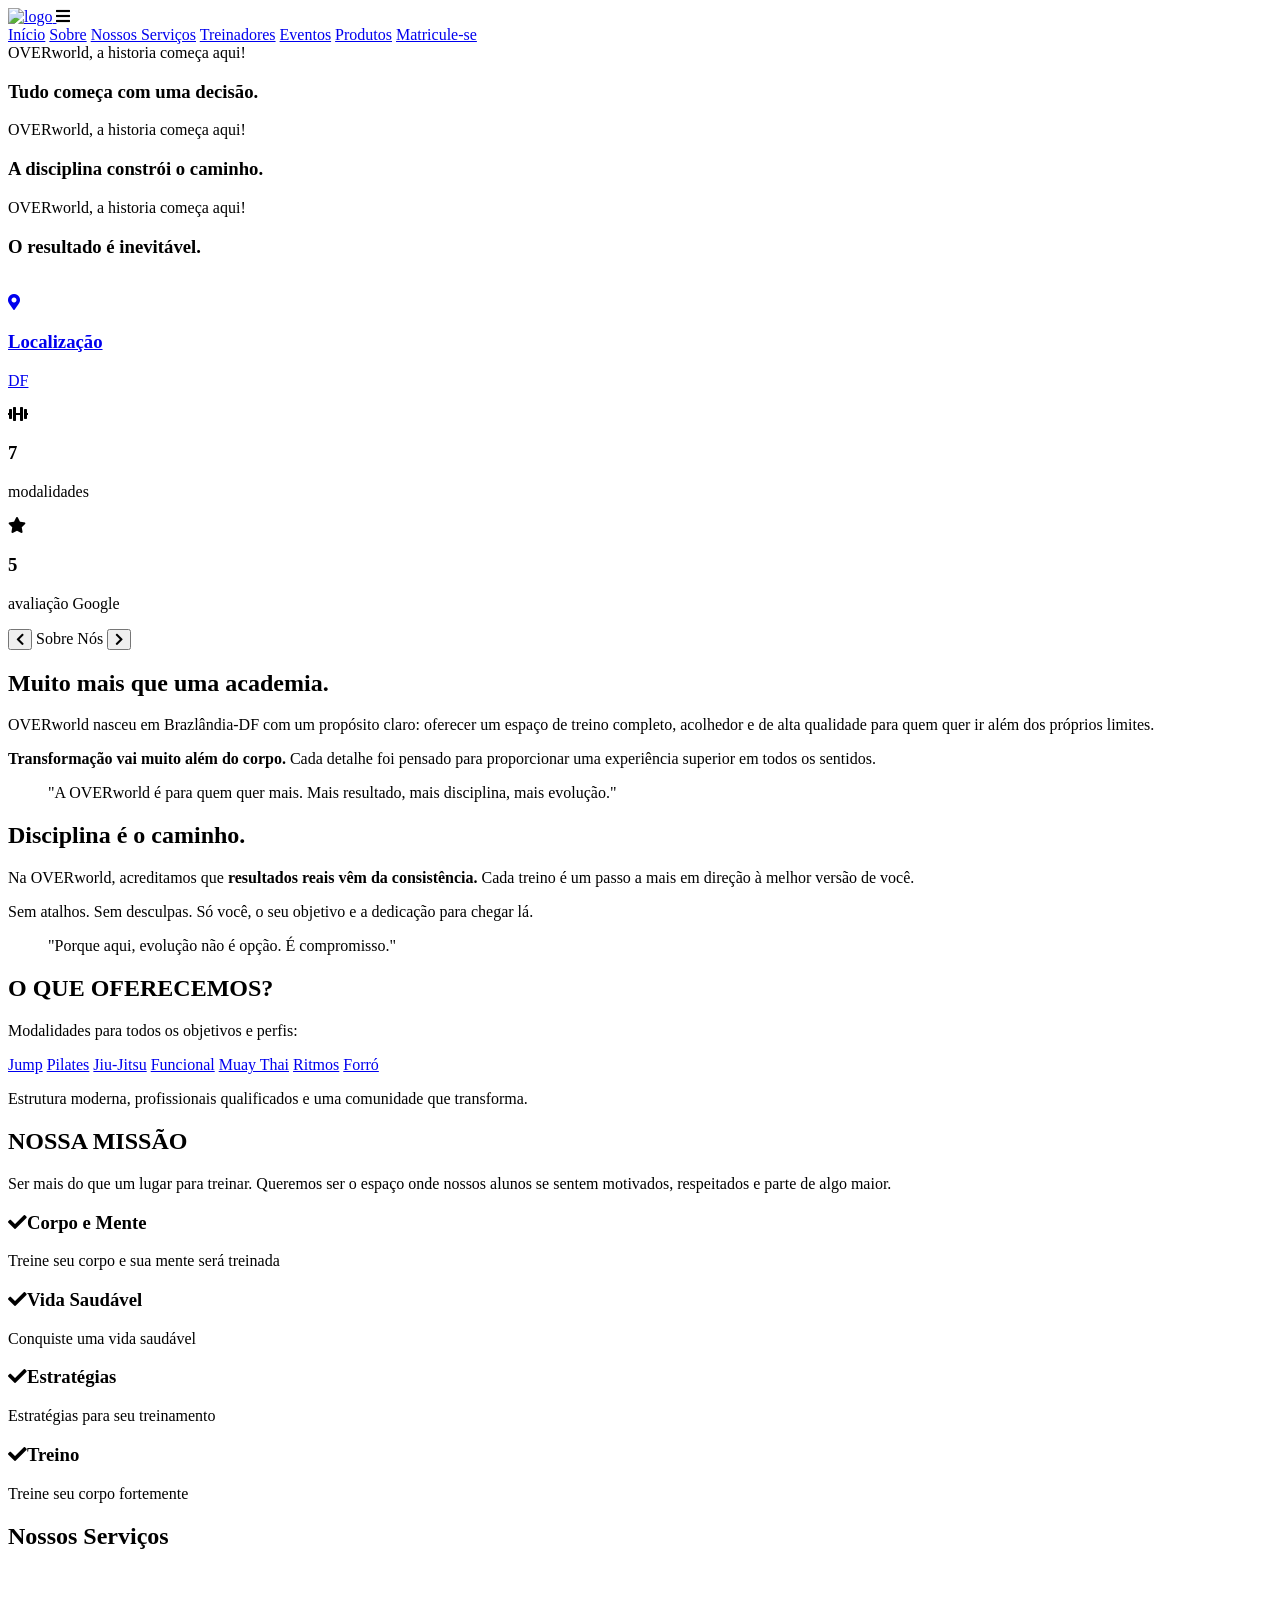
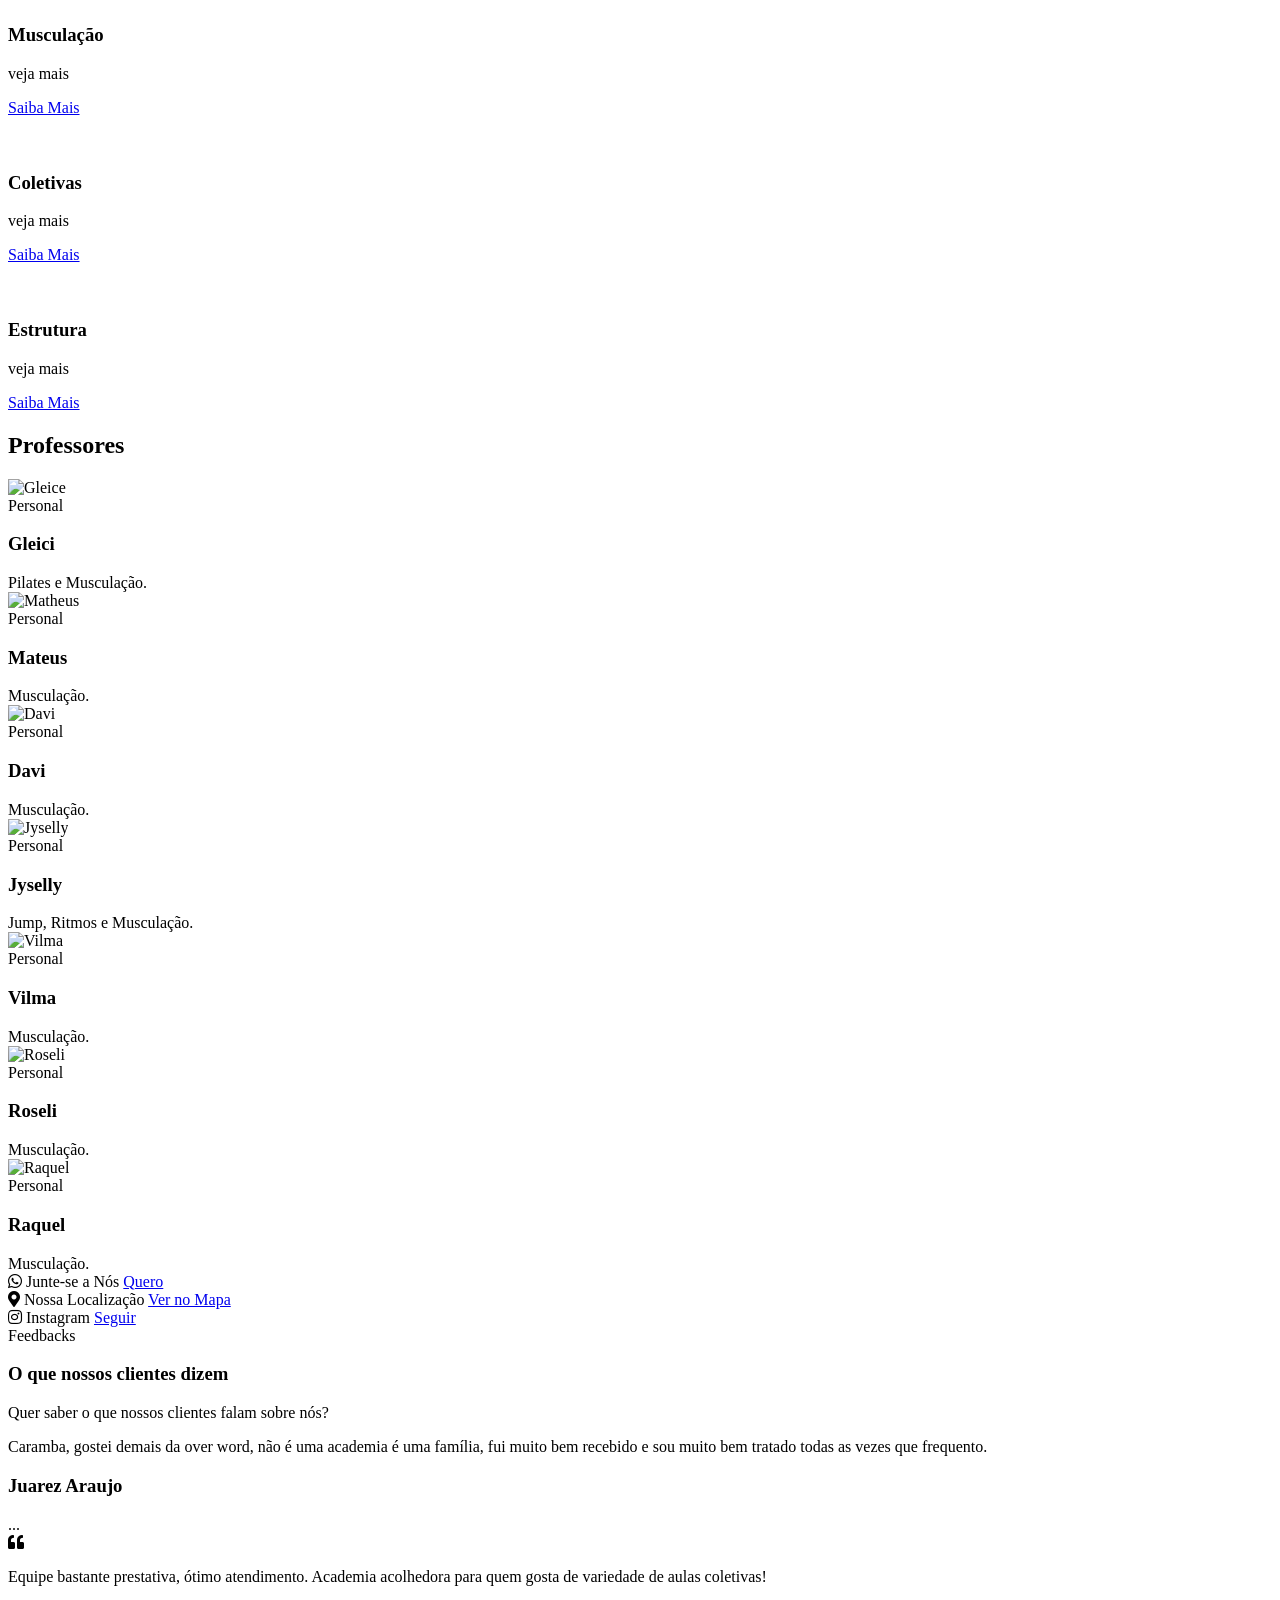
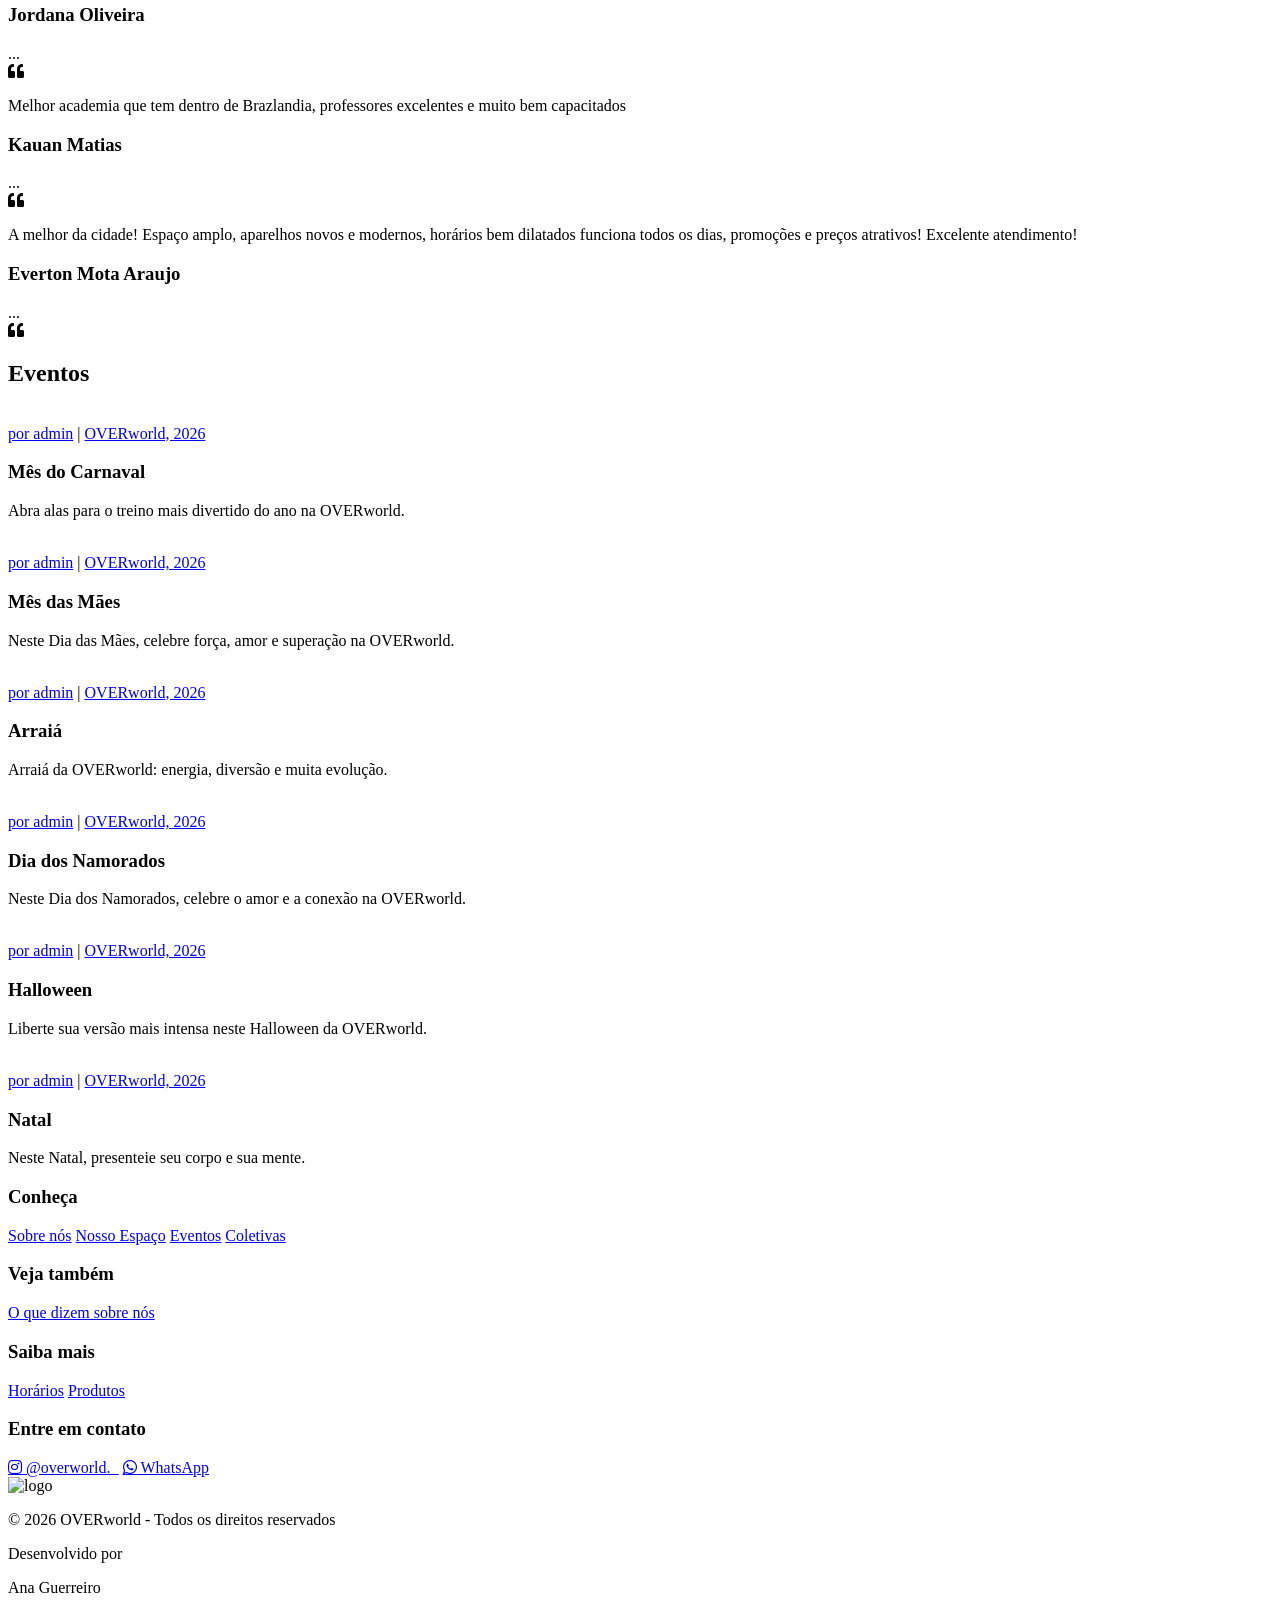
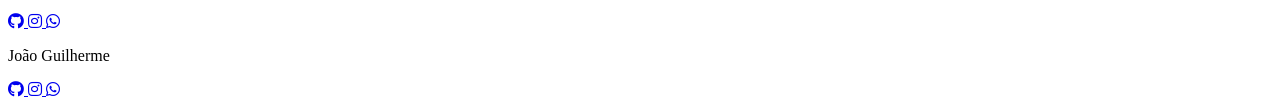
==== index.html @ b18dda2d "Substitui Fit Dance por Ritmos no site" ====
<!DOCTYPE html>
<html>

<head>
    <meta charset='utf-8'>
    <meta http-equiv='X-UA-Compatible' content='IE=edge'>
    <title>OVERworld</title>
    <meta name='viewport' content='width=device-width, initial-scale=1'>
    <link rel="icon" type="image/png" href="favicon/favicon.ico">
    <link rel='stylesheet' type='text/css' media='screen' href='main.css'>
    <link rel="stylesheet" href="https://cdnjs.cloudflare.com/ajax/libs/font-awesome/5.15.4/css/all.min.css">
    <link rel="stylesheet" href="https://unpkg.com/swiper@7/swiper-bundle.min.css" />
    <script src="https://unpkg.com/scrollreveal"></script> <!-- ScrollReveal -->
</head>

<body>
    <header class="header">
        <a href="index.html" class="logo">
            <img src="favicon/favicon.ico" alt="logo">
        </a>

        <div id="menu-btn" class="fas fa-bars"></div>

        <nav class="navbar">
            <a href="index.html">Início</a>
            <a href="#about">Sobre</a>
            <a href="#features">Nossos Serviços</a>
            <a href="#trainers">Treinadores</a>
            <a href="#blogs">Eventos</a>
            <!--<a href="patrocinios.html">Patrocínios</a>
            <a href="acoes_sociais.html">Ações Sociais</a>-->
            <a href="produtos.html">Produtos</a>
            <a href="https://www.contate.me/5561981358742" target="_blank" class="btn-matricula">Matricule-se</a>
            
        </nav>
    </header>

    <main>
        <section id="home" class="home">
            <div class="swiper home-slider">
                <div class="swiper-wrapper">

                    <div class="swiper-slide slide" style="background: url(img/cardzone.jpg) no-repeat;">
                        <div class="content">
                            <span>OVERworld, a historia começa aqui!</span>
                            <h3>Tudo começa com uma decisão.</h3>
                        </div>
                    </div>

                    <div class="swiper-slide slide" style="background: url(img/cardzome_1.jpg) no-repeat;">
                        <div class="content">
                            <span>OVERworld, a historia começa aqui!</span>
                            <h3>A disciplina constrói o caminho.</h3>
                        </div>
                    </div>

                    <div class="swiper-slide slide" style="background: url(img/alterns.jpg) no-repeat;">
                        <div class="content">
                            <span>OVERworld, a historia começa aqui!</span>
                            <h3>O resultado é inevitável.</h3>
                        </div>
                    </div>

                </div>
                <div class="swiper-pagination"></div>
            </div>
        </section>

       <section id="about" class="about">
    <div class="image">
        <img src="img/over world logo.jpg" alt="">
        
<!-- metricas colocadas aqui -->
        <div class="metricas">
      <div class="metrica">
    <a href="https://www.google.com/maps/place/over+world+academia/data=!4m2!3m1!1s0x935bb7e66c60e655:0x97779926ef356dd5?sa=X&ved=1t:242&ictx=111" target="_blank" rel="noopener noreferrer" class="metrica-link">
        <i class="fas fa-map-marker-alt metrica-pin"></i>
        <h3>Localização</h3>
        <p>DF</p>
    </a>
    </div>
        <div class="metrica">
            <i class="fas fa-dumbbell"></i>
            <h3>7</h3>
            <p>modalidades</p>
        </div>
        <div class="metrica">
            <i class="fas fa-star"></i>
            <h3>5</h3>
            <p>avaliação Google</p>
        </div>
    </div>
</div>

    <div class="content">

        <div class="about-nav">
            <button class="about-prev"><i class="fas fa-chevron-left"></i></button>
            <span class="about-tab-label">Sobre Nós</span>
            <button class="about-next"><i class="fas fa-chevron-right"></i></button>
        </div>

        <div class="about-tabs">
            <div class="about-tab active">
                <h2>Muito mais que uma academia.</h2>
                <p>OVERworld nasceu em Brazlândia-DF com um propósito claro: oferecer um espaço de treino completo, acolhedor e de alta qualidade para quem quer ir além dos próprios limites.</p>
                <p><strong>Transformação vai muito além do corpo.</strong> Cada detalhe foi pensado para proporcionar uma experiência superior em todos os sentidos.</p>
                <blockquote>"A OVERworld é para quem quer mais. Mais resultado, mais disciplina, mais evolução."</blockquote>
            </div>

            <div class="about-tab">
                <h2>Disciplina é o caminho.</h2>
                <p>Na OVERworld, acreditamos que <strong>resultados reais vêm da consistência.</strong> Cada treino é um passo a mais em direção à melhor versão de você.</p>
                <p>Sem atalhos. Sem desculpas. Só você, o seu objetivo e a dedicação para chegar lá.</p>
                <blockquote>"Porque aqui, evolução não é opção. É compromisso."</blockquote>
            </div>
        </div>

        <h2>O QUE OFERECEMOS?</h2>
        <p>Modalidades para todos os objetivos e perfis:</p>
        <div class="modalidades">
            <a href="jump.html" class="tag">Jump</a>
            <a href="pilates.html" class="tag">Pilates</a>
            <a href="jiujitsu.html" class="tag">Jiu-Jitsu</a>
            <a href="funcional.html" class="tag">Funcional</a>
            <a href="muaythai.html" class="tag">Muay Thai</a>
            <a href="fitdance.html" class="tag">Ritmos</a>
            <a href="forro.html" class="tag">Forró</a>
        </div>
        <p>Estrutura moderna, profissionais qualificados e uma comunidade que transforma.</p>

        <h2>NOSSA MISSÃO</h2>
        <p>Ser mais do que um lugar para treinar. Queremos ser o espaço onde nossos alunos se sentem motivados, respeitados e parte de algo maior.</p>

        <div class="box-container">
            <div class="box">
                <h3><i class="fas fa-check"></i>Corpo e Mente</h3>
                <p>Treine seu corpo e sua mente será treinada</p>
            </div>
            <div class="box">
                <h3><i class="fas fa-check"></i>Vida Saudável</h3>
                <p>Conquiste uma vida saudável</p>
            </div>
            <div class="box">
                <h3><i class="fas fa-check"></i>Estratégias</h3>
                <p>Estratégias para seu treinamento</p>
            </div>
            <div class="box">
                <h3><i class="fas fa-check"></i>Treino</h3>
                <p>Treine seu corpo fortemente</p>
            </div>
        </div>

    </div>
</section>
        <section id="features" class="features">
            <h1 class="heading"><span>Nossos Serviços</span></h1>

            <div class="box-container">
                <div class="box">
                    <div class="image">
                        <img src="img/alterns.jpg" alt="">
                    </div>
                    <div class="content">
                        <img src="https://i.postimg.cc/J46txFdD/icon-1.png" alt="">
                        <h3>Musculação</h3>
                        <p>veja mais</p>
                        <a href="estrutura.html" class="btn">Saiba Mais</a>
                    </div>
                </div>

                <div class="box second">
                    <div class="image">
                        <img src="img/jump01.jpg" alt="">
                    </div>
                    <div class="content">
                        <img src="img/pilates-yoga-svgrepo-com (4).png" alt="">
                        <h3>Coletivas</h3>
                        <p>veja mais</p>
                        <a href="coletivas.html" class="btn">Saiba Mais</a>
                    </div>
                </div>

                <div class="box">
                    <div class="image">
                        <img src="img/estrutura03.jpg" alt="">
                    </div>
                    <div class="content">
                        <img src="https://i.postimg.cc/pTjkP83x/icon-3.png" alt="">
                        <h3>Estrutura</h3>
                        <p>veja mais</p>
                        <a href="estrutura.html" class="btn">Saiba Mais</a>
                    </div>
                </div>
            </div>
        </section>

        <section id="trainers" class="trainers">
            <h1 class="heading"><span>Professores</span></h1>
            <div class="box-container">

                <div class="box">
                    <img src="img/profgleice.jpg" alt="Gleice">
                    <div class="content">
                        <span>Personal</span>
                        <h3>Gleici</h3>
                        <div class="share">
                            <a>Pilates e Musculação.</a>
                            
                        </div>
                    </div>
                </div>

                <div class="box">
                    <img src="img/profMatheus.jpg" alt="Matheus">
                    <div class="content">
                        <span>Personal</span>
                        <h3>Mateus</h3>
                        <div class="share">
                             <a>Musculação.</a>
                            
                           
                        </div>
                    </div>
                </div>

                <div class="box">
                    <img src="img/profDavi.jpg" alt="Davi">
                    <div class="content">
                        <span>Personal</span>
                        <h3>Davi</h3>
                        <div class="share">
                            <a>Musculação.</a>
                        
                        </div>
                    </div>
                </div>

                <div class="box">
                    <img src="img/profjyselly.jpg" alt="Jyselly">
                    <div class="content">
                        <span>Personal</span>
                        <h3>Jyselly</h3>
                        <div class="share">
                             <a>Jump, Ritmos e Musculação.</a>
                            
                        </div>
                    </div>
                </div>

                 <div class="box">
                    <img src="img/prof_vilma.jpg" alt="Vilma">
                    <div class="content">
                        <span>Personal</span>
                        <h3>Vilma</h3>
                        <div class="share">
                            <a>Musculação.</a>
                        
                        </div>
                    </div>
                </div>

                <div class="box">
                    <img src="img/prof_roseli.jpg" alt="Roseli">
                    <div class="content">
                        <span>Personal</span>
                        <h3>Roseli</h3>
                        <div class="share">
                            <a>Musculação.</a>
                        </div>
                    </div>
                </div>


                        <div class="box">
                    <img src="img/prof_raquel.jpg" alt="Raquel">
                    <div class="content">
                        <span>Personal</span>
                        <h3>Raquel</h3>
                        <div class="share">
                            <a>Musculação.</a>
                        
                        </div>
                    </div>
                </div>

            </div>
        </section>

        <div class="banners-container">
            <section class="banner">
                <i class="fab fa-whatsapp"></i>

                <span>Junte-se a Nós</span>

                
                <a href="https://www.contate.me/5561981358742" class="btn" target="_blank" rel="noopener noreferrer">Quero</a>
            </section>

            <section class="banner">
                <i class="fas fa-map-marker-alt"></i>
                <span>Nossa Localização</span>
                <a href="https://www.google.com/maps/place/over+world+academia/data=!4m2!3m1!1s0x935bb7e66c60e655:0x97779926ef356dd5?sa=X&ved=1t:242&ictx=111" class="btn" target="_blank" rel="noopener noreferrer">Ver no Mapa</a>
            </section>

            <section class="banner">
                <i class="fab fa-instagram"></i>
                <span>Instagram</span>
                <a href="https://www.instagram.com/overworld._/" class="btn" target="_blank" rel="noopener noreferrer">Seguir</a>
            </section>
        </div>

        <section id="feedback" class="review">
            <div class="information">
                <span>Feedbacks</span>
                <h3>O que nossos clientes dizem</h3>
                <p>Quer saber o que nossos clientes falam sobre nós?</p>
                <!--<a href="https://bit.ly/feedbackoverworld" class="btn">Leia Todos</a> -->
            </div>
            <div class="swiper review-slider">
                <div class="swiper-wrapper">

                    <div class="swiper-slide slide">
                        <p>Caramba, gostei demais da over word, não é uma academia é uma família, fui muito bem recebido e sou muito bem tratado todas as vezes que frequento.</p>
                        <div class="user">
                            <div class="info">
                                <h3>Juarez Araujo</h3>
                                <span>...</span>
                            </div>
                            <i class="fas fa-quote-left"></i>
                        </div>
                    </div>

                    <div class="swiper-slide slide">
                        <p>Equipe bastante prestativa, ótimo atendimento. Academia acolhedora para quem gosta de variedade de aulas coletivas!</p>
                        <div class="user">
                            <div class="info">
                                <h3>Jordana Oliveira</h3>
                                <span>...</span>
                            </div>
                            <i class="fas fa-quote-left"></i>
                        </div>
                    </div>

                    <div class="swiper-slide slide">
                        <p>Melhor academia que tem dentro de Brazlandia, professores excelentes e muito bem capacitados</p>
                        <div class="user">
                            <div class="info">
                                <h3>Kauan Matias</h3>
                                <span>...</span>
                            </div>
                            <i class="fas fa-quote-left"></i>
                        </div>
                    </div>

                    <div class="swiper-slide slide">
                        <p>A melhor da cidade! Espaço amplo, aparelhos novos e modernos, horários bem dilatados funciona todos os dias, promoções e preços atrativos! Excelente atendimento!</p>
                        <div class="user">
                            <div class="info">
                                <h3>Everton Mota Araujo</h3>
                                <span>...</span>
                            </div>
                            <i class="fas fa-quote-left"></i>
                        </div>
                    </div>

                </div>
            </div>
        </section>

      <section id="blogs" class="blogs">
    <h1 class="heading"><span>Eventos</span></h1>

    <div class="swiper blogs-slider"> 
    <div class="swiper-wrapper">

         <div class="swiper-slide slide">
            <div class="image">
                <img src="img/carnaval01.jpeg" alt="">
            </div>
            <div class="content">
                <div class="link">
                    <a href="#">por admin</a>
                    <span>|</span>
                    <a href="#">OVERworld, 2026</a>
                </div>

                <h3>Mês do Carnaval</h3>
                <p>Abra alas para o treino mais divertido do ano na OVERworld.</p>
            </div>
        </div>

        <div class="swiper-slide slide">
            <div class="image">
                <img src="img/maes.jpg" alt="">
            </div>
            <div class="content">
                <div class="link">
                    <a href="#">por admin</a>
                    <span>|</span>
                    <a href="#">OVERworld, 2026</a>
                </div>

                <h3>Mês das Mães</h3>
                <p>Neste Dia das Mães, celebre força, amor e superação na OVERworld.</p>
            </div>
        </div>

        <div class="swiper-slide slide">
            <div class="image">
                <img src="img/arraia.jpeg" alt="">
            </div>
            <div class="content">
                <div class="link">
                    <a href="#">por admin</a>
                    <span>|</span>
                    <a href="#">OVERworld, 2026</a>
                </div>

                <h3>Arraiá</h3>
                <p>Arraiá da OVERworld: energia, diversão e muita evolução.</p>
            </div>
        </div>

        <div class="swiper-slide slide slide">
            <div class="image">
                <img src="img/mesdosnamorados.jpeg" alt="">
            </div>
            <div class="content">
                <div class="link">
                    <a href="#">por admin</a>
                    <span>|</span>
                    <a href="#">OVERworld, 2026</a>
                </div>

                <h3>Dia dos Namorados</h3>
                <p>Neste Dia dos Namorados, celebre o amor e a conexão na OVERworld.</p>
            </div>
        </div>

        <div class="swiper-slide slide">
            <div class="image">
                <img src="img/halloween.png" alt="">
            </div>
            <div class="content">
                <div class="link">
                    <a href="#">por admin</a>
                    <span>|</span>
                    <a href="#">OVERworld, 2026</a>
                </div>

                <h3>Halloween</h3>
                <p>Liberte sua versão mais intensa neste Halloween da OVERworld.</p>
            </div>
        </div>

        <div class="swiper-slide slide">
            <div class="image">
                <img src="img/natal01.jpeg" alt="">
            </div>
            <div class="content">
                <div class="link">
                    <a href="#">por admin</a>
                    <span>|</span>
                    <a href="#">OVERworld, 2026</a>
                </div>

                <h3>Natal</h3>
                <p>Neste Natal, presenteie seu corpo e sua mente.</p>
            </div>
        </div>

    </div>
</section>

    </main>

    <footer class="footer">
        <div class="footer-container">

            <div class="footer-box">
                <h3>Conheça</h3>
                <a href="index.html#about">Sobre nós</a>
                <a href="index.html#features">Nosso Espaço</a>
                <a href="index.html#blogs">Eventos</a>
                <a href="coletivas.html">Coletivas</a>
            </div>

        <div class="footer-box">
            <h3>Veja também</h3>
            <a href="index.html#feedback">O que dizem sobre nós</a>
            <!-- <a href="patrocinios.html">Patrocínios</a>
            <a href="acoes_sociais.html">Ações sociais</a>-->
         
        </div>

            <div class="footer-box">
                <h3>Saiba mais</h3>
                <a href="horarios.html">Horários</a>
               <a href="produtos.html">Produtos</a>
            </div>

            <div class="footer-box">
                <h3>Entre em contato</h3>
                <div class="social">
                    <a href="https://www.instagram.com/overworld._/" class="fab fa-instagram"> @overworld._</a>
                    <a href="https://www.contate.me/5561981358742" class="fab fa-whatsapp"> WhatsApp</a>
                </div>
            </div>

        </div>

        <div class="footer-bottom">
    <img src="favicon/favicon.ico" alt="logo">

    <p>© 2026 OVERworld - Todos os direitos reservados</p>

    <div class="credits">
        <span>Desenvolvido por</span>

        <div class="devs">

            <div class="dev">
                <p>Ana Guerreiro</p>
                <div class="links">
                    <a href="https://github.com/anaguerreiro-git" target="_blank">
                        <i class="fab fa-github"></i>
                    </a>

                    <a href="https://instagram.com/ana.guerreiiro" target="_blank">
                        <i class="fab fa-instagram"></i>

                    <a href="https://contate.me/556198899128" target="_blank">
                        <i class="fab fa-whatsapp"></i></a>
                    </a>

                </div>
            </div>

            <div class="dev">
                <p>João Guilherme</p>
                <div class="links">
                    <a href="https://github.com/devjoaoguilhermee" target="_blank">
                        <i class="fab fa-github"></i>
                    </a>
                    <a href="https://instagram.com/guih.one" target="_blank">
                        <i class="fab fa-instagram"></i>
                    </a>
                    <a href="https://contate.me/5561998260449" target="_blank">
                        <i class="fab fa-whatsapp"></i></a>
                    </a>
                </div>
            </div>

        </div>
    </div>
</footer> 

    <script src="https://unpkg.com/swiper@7/swiper-bundle.min.js"></script>
    <script src='./main.js'></script>


</body>
</html>
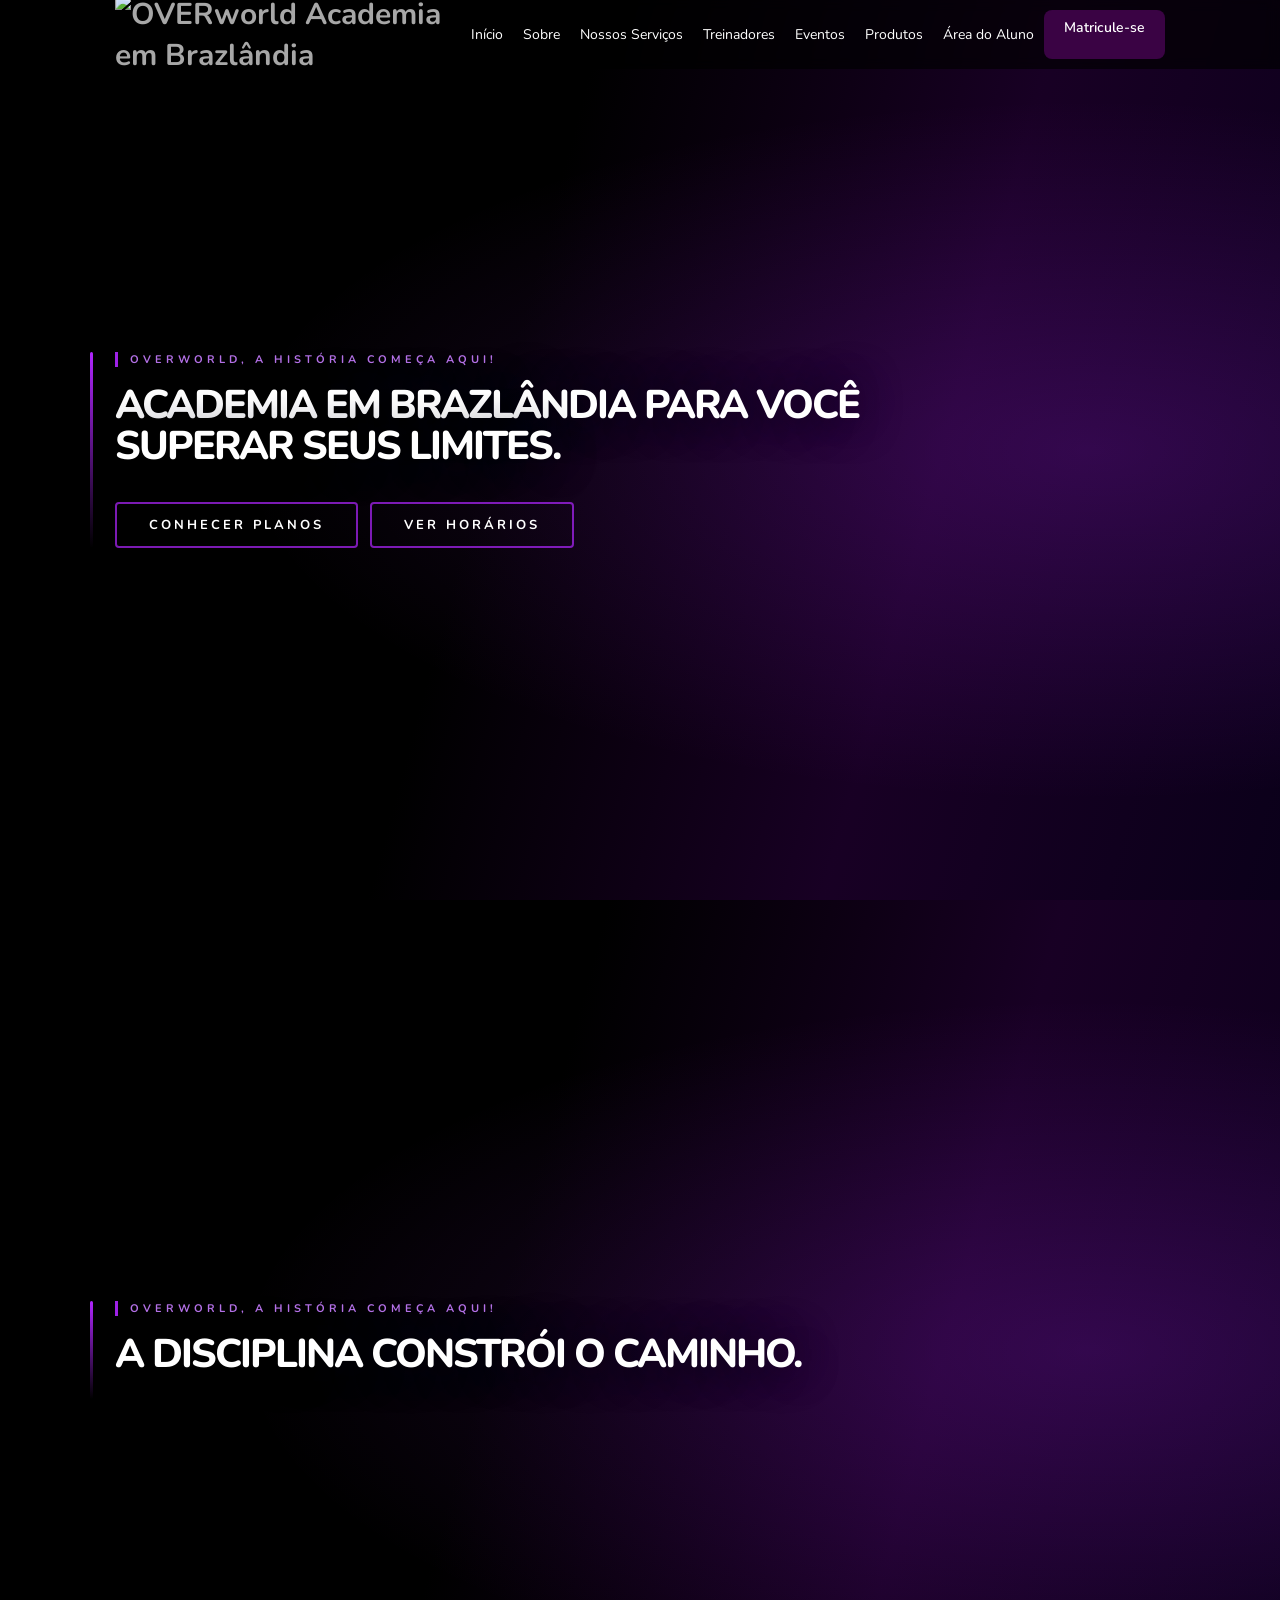
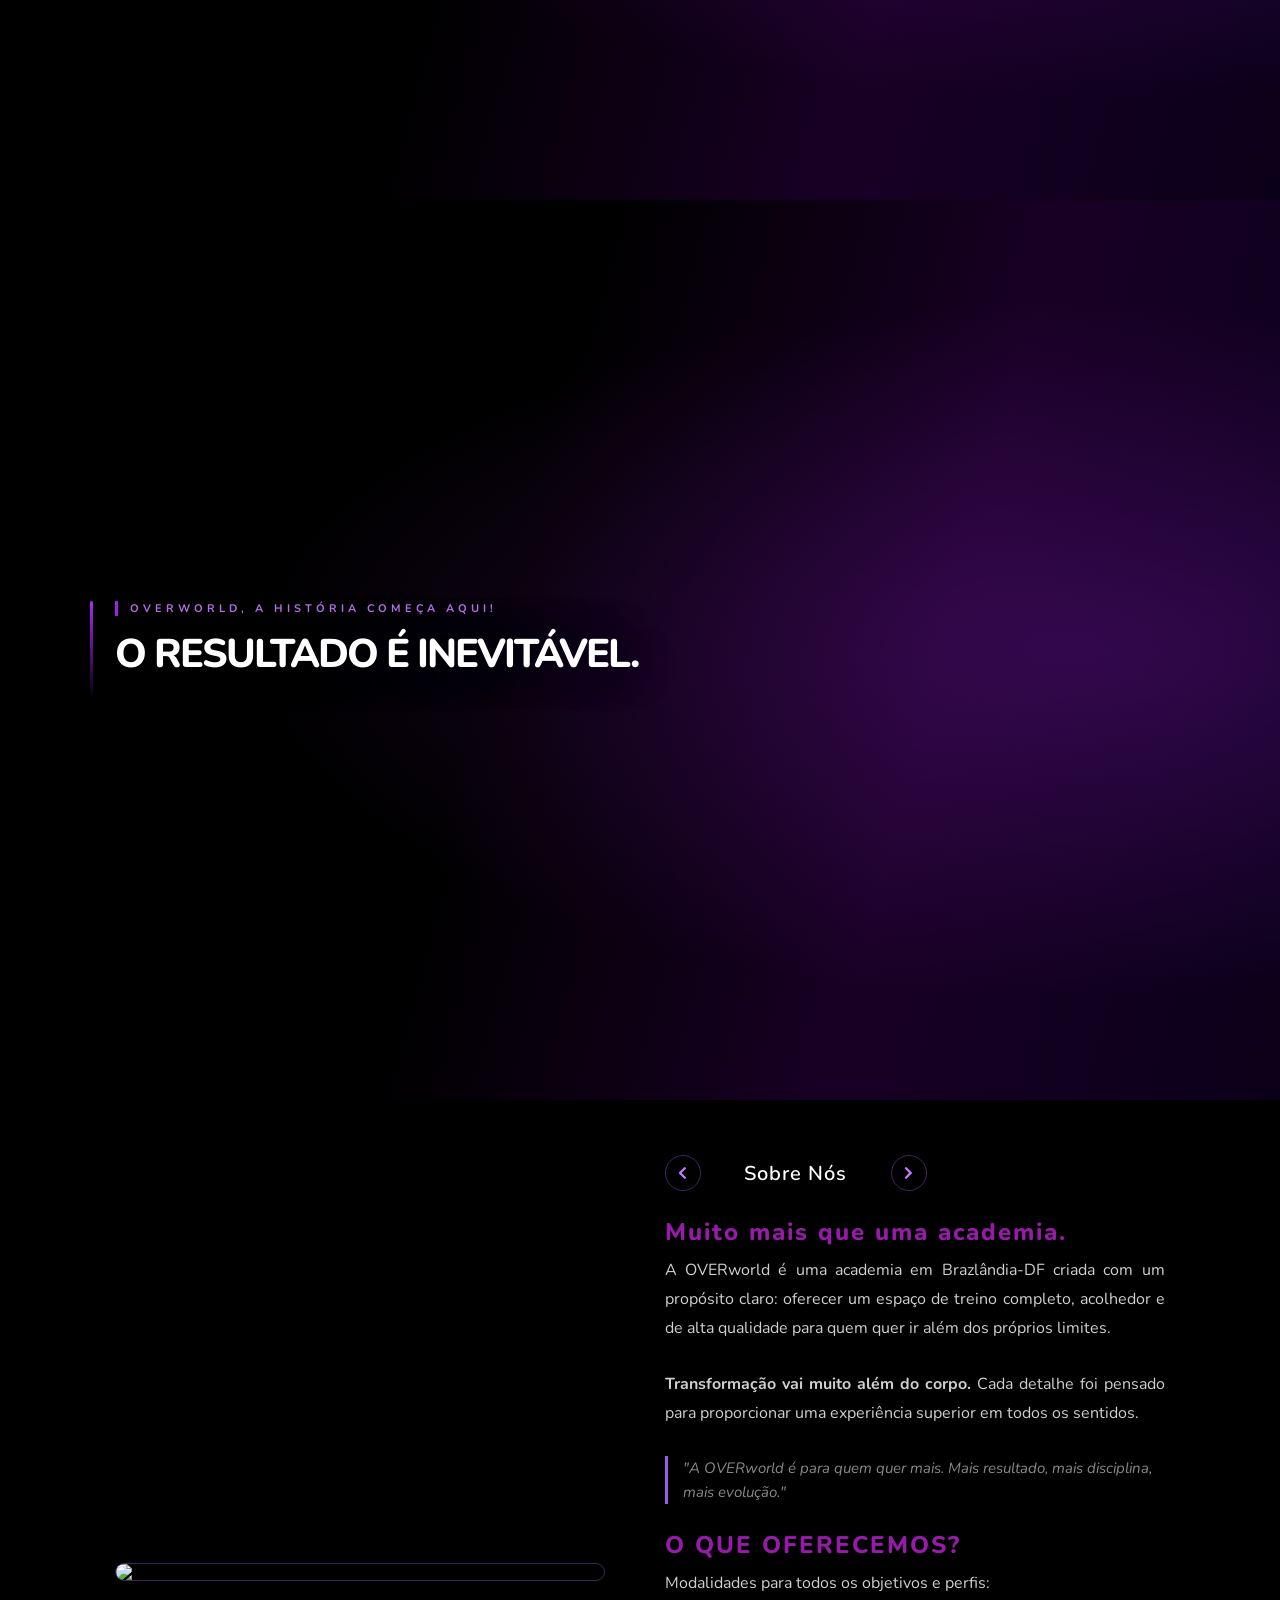
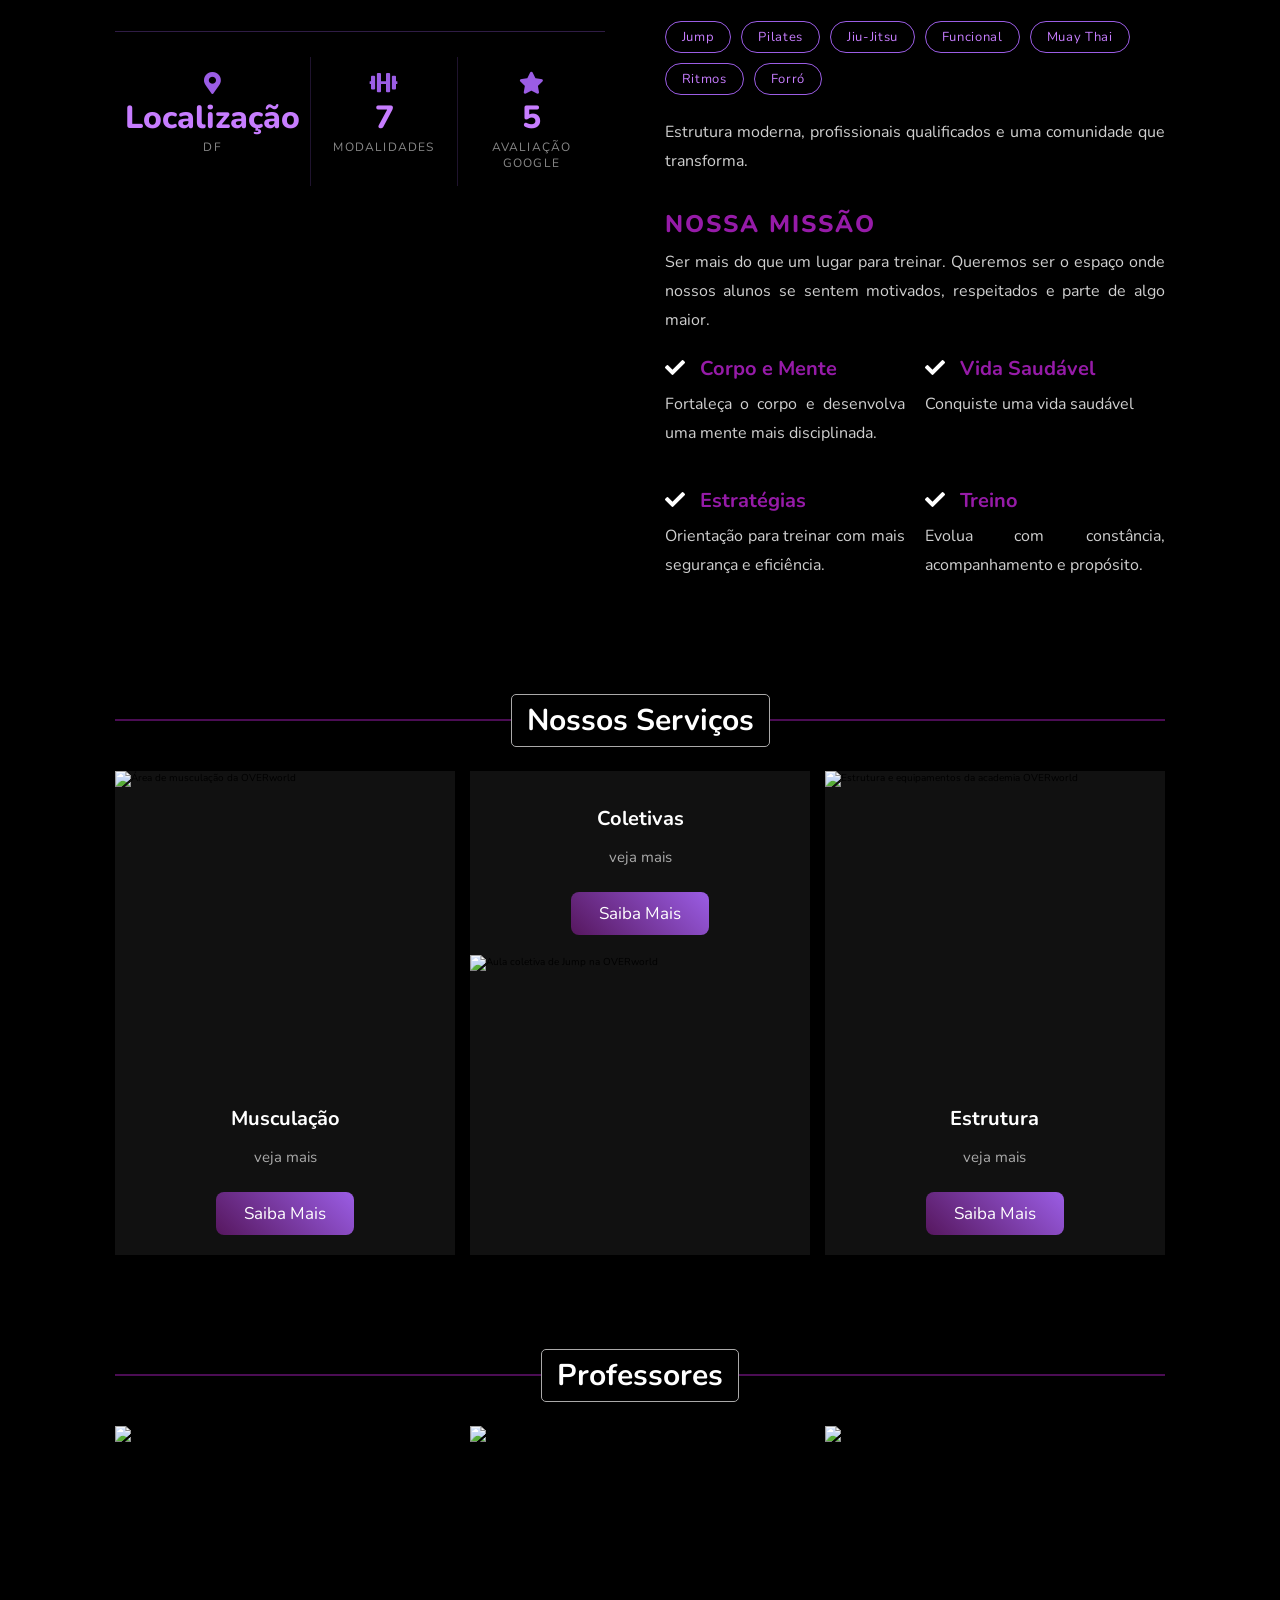
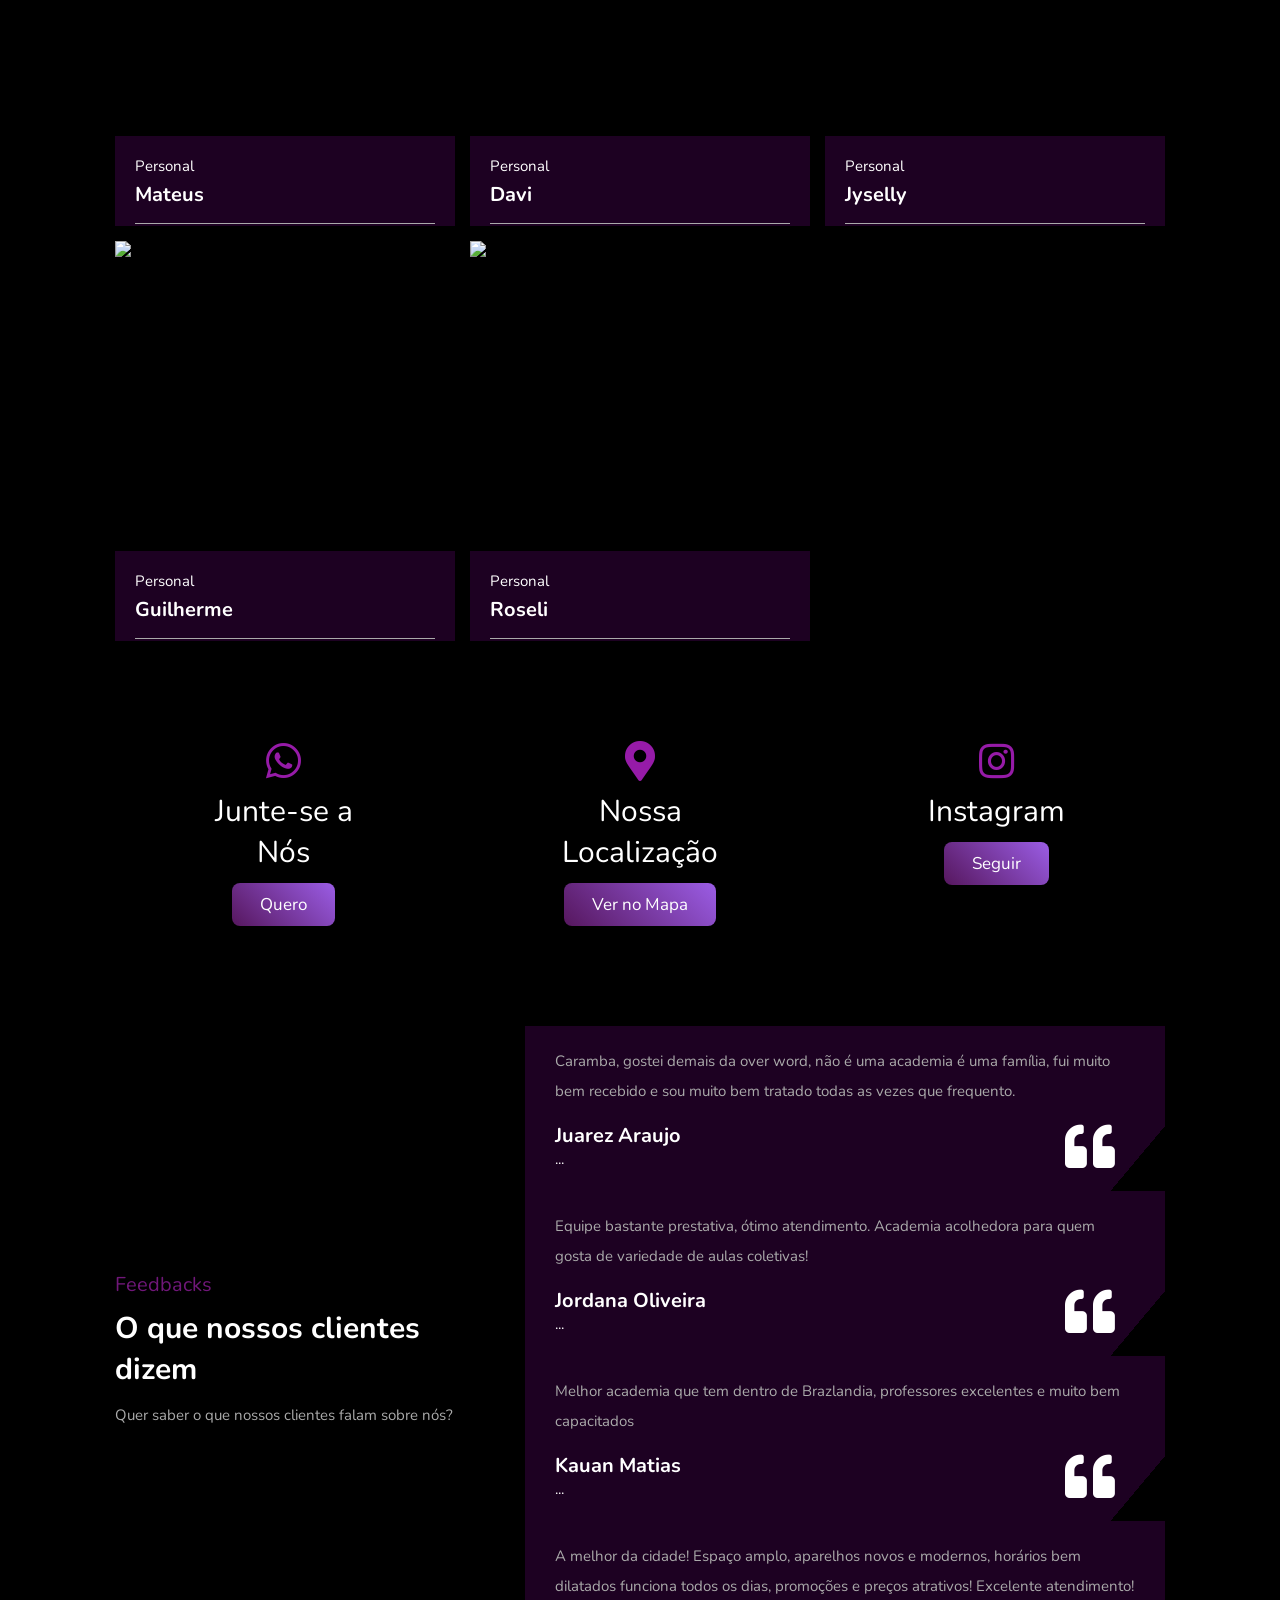
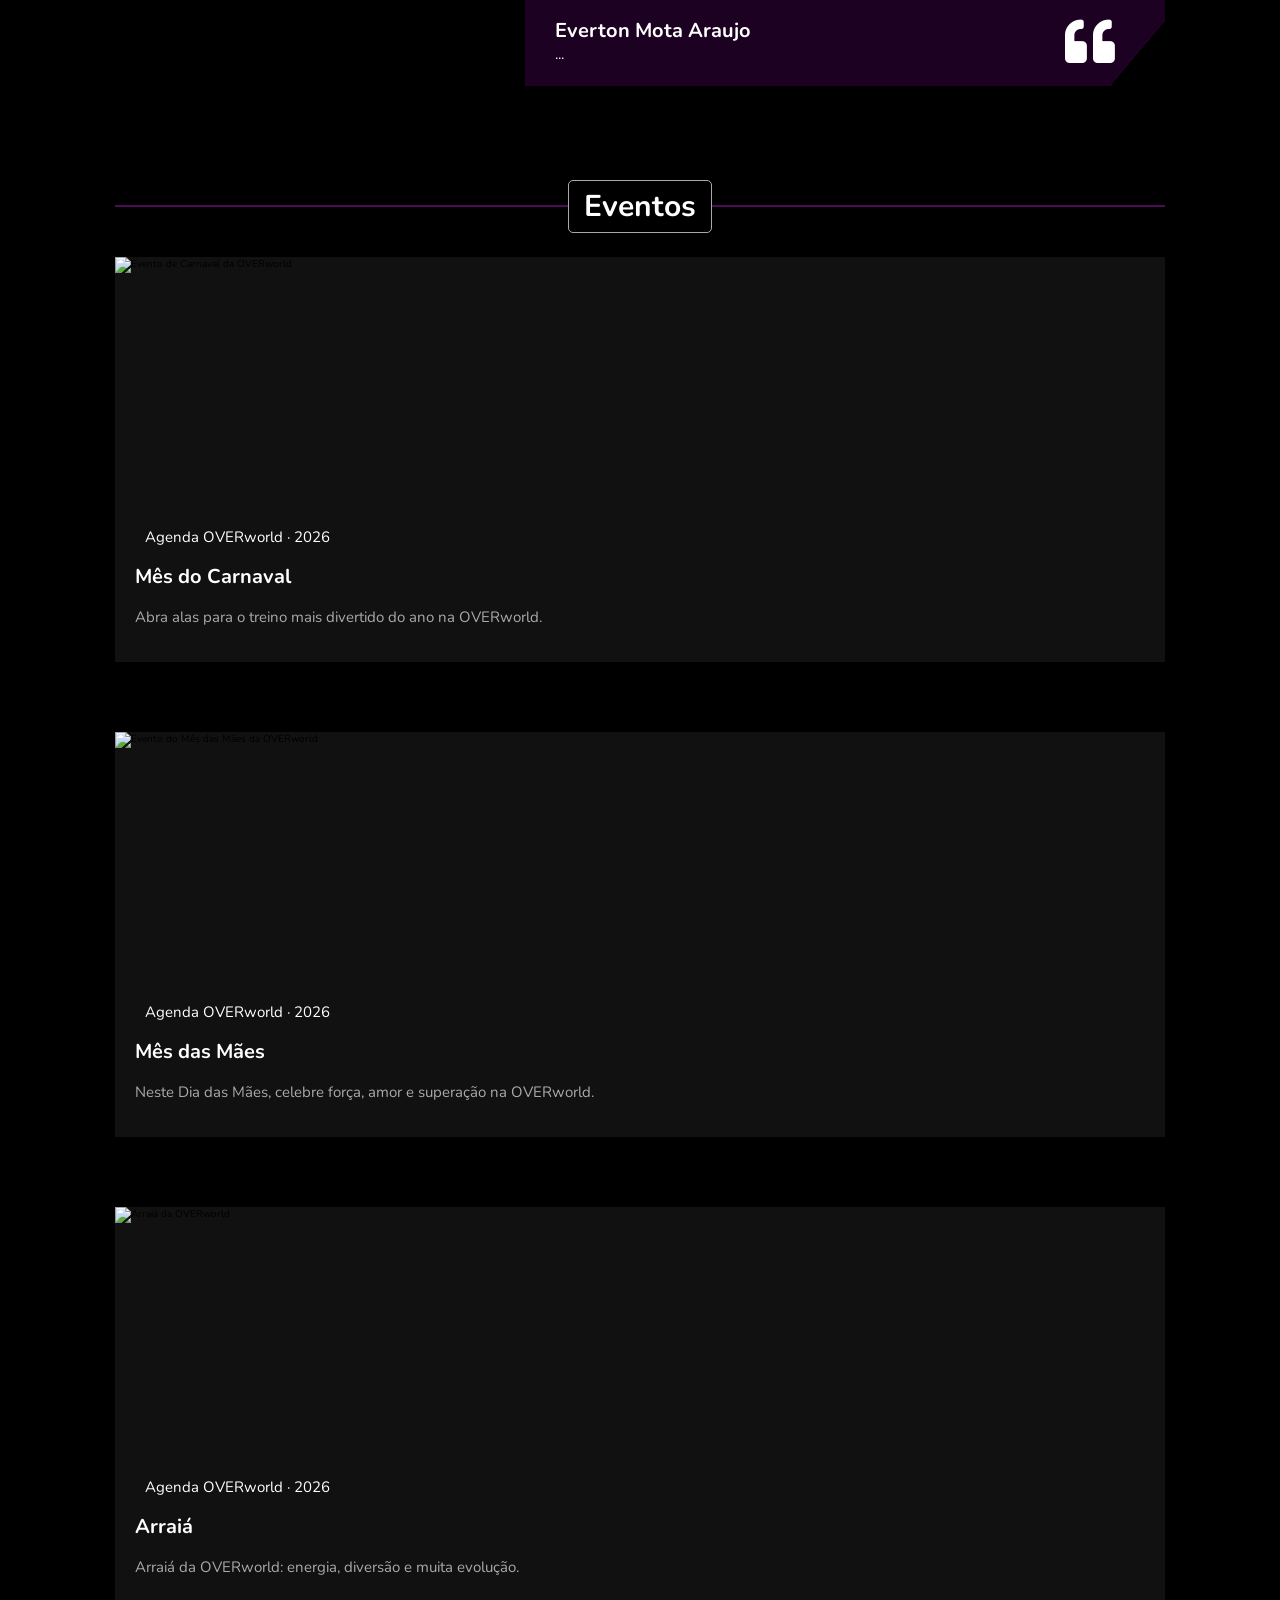
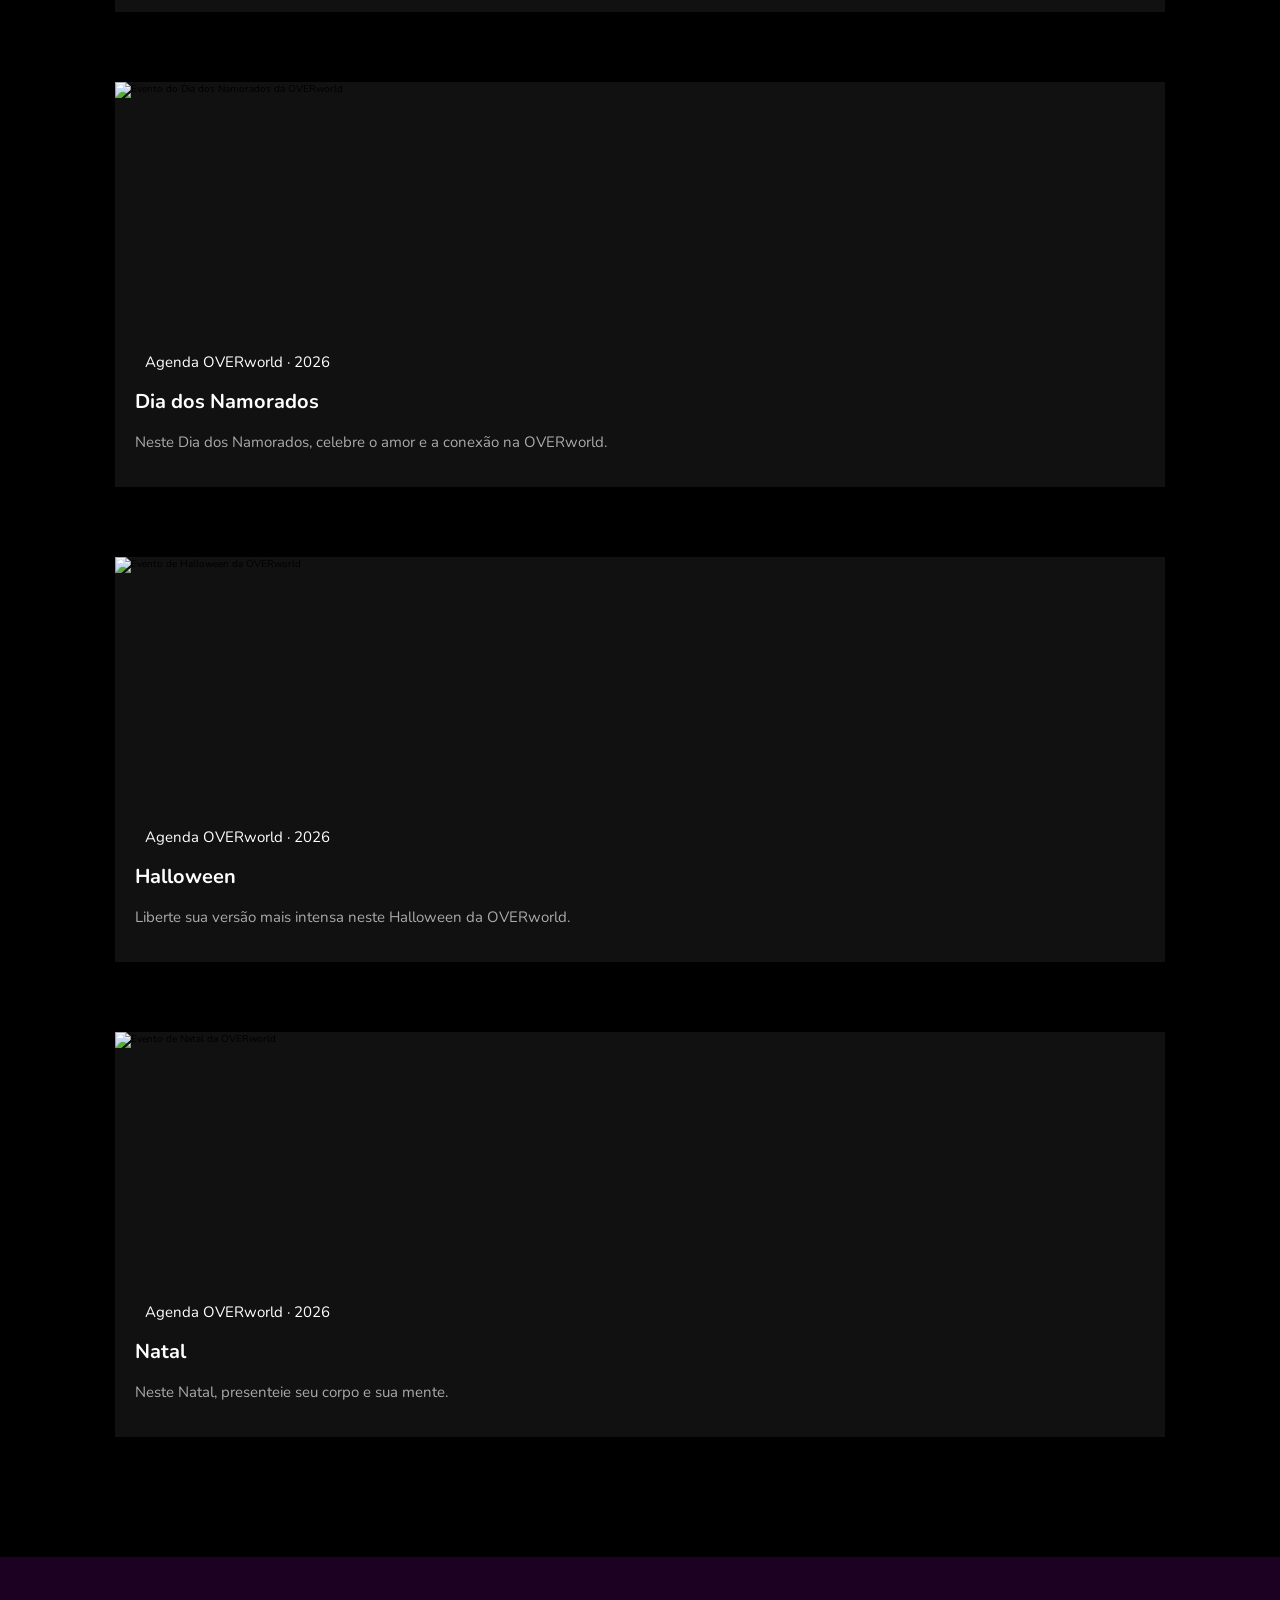
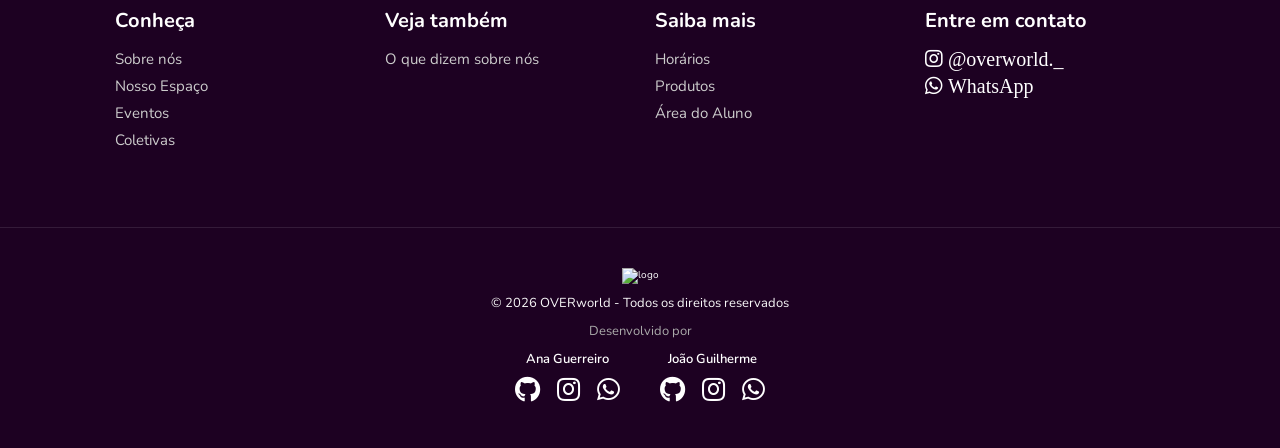
==== commit 944b47bd: "Melhora fluxo de matrícula e conteúdo institucional" ====
--- a/index.html
+++ b/index.html
@@ -1,22 +1,57 @@
 <!DOCTYPE html>
-<html>
-
-<head>
-    <meta charset='utf-8'>
+<html lang="pt-BR">
+
+<head><meta charset="utf-8">
+
     <meta http-equiv='X-UA-Compatible' content='IE=edge'>
-    <title>OVERworld</title>
+    <title>OVERworld | Academia em Brazlândia – DF</title>
+    <meta name='description' content='Academia em Brazlândia com musculação, Pilates, funcional, Jump, Jiu-Jitsu, Muay Thai e aulas coletivas. Conheça a estrutura da OVERworld.'>
+    <link rel='canonical' href='https://overworldbsb.com/'>
+    <meta property='og:type' content='website'>
+    <meta property='og:locale' content='pt_BR'>
+    <meta property='og:url' content='https://overworldbsb.com/'>
+    <meta property='og:title' content='OVERworld | Academia em Brazlândia – DF'>
+    <meta property='og:description' content='Musculação, aulas coletivas e acompanhamento profissional em uma estrutura completa em Brazlândia-DF.'>
+    <meta property='og:image' content='https://overworldbsb.com/img/cardzone.jpg'>
+    <meta property='og:image:alt' content='Academia OVERworld em Brazlândia-DF'>
+    <meta name='twitter:card' content='summary_large_image'>
+    <meta name='theme-color' content='#0b0710'>
     <meta name='viewport' content='width=device-width, initial-scale=1'>
     <link rel="icon" type="image/png" href="favicon/favicon.ico">
     <link rel='stylesheet' type='text/css' media='screen' href='main.css'>
     <link rel="stylesheet" href="https://cdnjs.cloudflare.com/ajax/libs/font-awesome/5.15.4/css/all.min.css">
     <link rel="stylesheet" href="https://unpkg.com/swiper@7/swiper-bundle.min.css" />
-    <script src="https://unpkg.com/scrollreveal"></script> <!-- ScrollReveal -->
+    <script src="https://unpkg.com/scrollreveal" defer></script> <!-- ScrollReveal -->
+    <script type="application/ld+json">
+    {
+      "@context": "https://schema.org",
+      "@type": "HealthClub",
+      "name": "OVERworld",
+      "description": "Academia em Brazlândia-DF com musculação, Pilates, funcional, Jump, Jiu-Jitsu, Muay Thai e aulas coletivas.",
+      "url": "https://overworldbsb.com/",
+      "telephone": "+55 61 98135-8742",
+      "image": "https://overworldbsb.com/img/over%20world%20logo.jpg",
+      "logo": "https://overworldbsb.com/favicon/favicon.ico",
+      "address": {
+        "@type": "PostalAddress",
+        "streetAddress": "Setor Norte, Quadra 5, Lote 55",
+        "addressLocality": "Brazlândia",
+        "addressRegion": "DF",
+        "postalCode": "72705-050",
+        "addressCountry": "BR"
+      },
+      "sameAs": [
+        "https://www.instagram.com/overworld._/"
+      ]
+    }
+    </script>
+    <meta name="google-site-verification" content="QQbsI2-gq8WCz9tUXgDB6oOPyibPiMUQVQzZPodvJK0" />
 </head>
 
 <body>
     <header class="header">
         <a href="index.html" class="logo">
-            <img src="favicon/favicon.ico" alt="logo">
+            <img src="favicon/favicon.ico" alt="OVERworld Academia em Brazlândia">
         </a>
 
         <div id="menu-btn" class="fas fa-bars"></div>
@@ -30,7 +65,8 @@
             <!--<a href="patrocinios.html">Patrocínios</a>
             <a href="acoes_sociais.html">Ações Sociais</a>-->
             <a href="produtos.html">Produtos</a>
-            <a href="https://www.contate.me/5561981358742" target="_blank" class="btn-matricula">Matricule-se</a>
+            <a href="https://overworldweb-production.up.railway.app/area-do-aluno">Área do Aluno</a>
+            <a href="matricula.html" class="btn-matricula">Matricule-se</a>
             
         </nav>
     </header>
@@ -42,21 +78,25 @@
 
                     <div class="swiper-slide slide" style="background: url(img/cardzone.jpg) no-repeat;">
                         <div class="content">
-                            <span>OVERworld, a historia começa aqui!</span>
-                            <h3>Tudo começa com uma decisão.</h3>
+                            <span>OVERworld, a história começa aqui!</span>
+                            <h1 style="font-size:4rem;font-weight:800;color:#fff;line-height:1.02;letter-spacing:-2px;text-transform:uppercase;margin-bottom:2.5rem;text-shadow:0 2px 40px rgba(0,0,0,.9),0 0 60px rgba(106,0,255,.15);">Academia em Brazlândia para você superar seus limites.</h1>
+                            <div class="hero-actions">
+                                <a href="matricula.html" class="btn">Conhecer planos</a>
+                                <a href="horarios.html" class="btn btn-secondary">Ver horários</a>
+                            </div>
                         </div>
                     </div>
 
                     <div class="swiper-slide slide" style="background: url(img/cardzome_1.jpg) no-repeat;">
                         <div class="content">
-                            <span>OVERworld, a historia começa aqui!</span>
+                            <span>OVERworld, a história começa aqui!</span>
                             <h3>A disciplina constrói o caminho.</h3>
                         </div>
                     </div>
 
                     <div class="swiper-slide slide" style="background: url(img/alterns.jpg) no-repeat;">
                         <div class="content">
-                            <span>OVERworld, a historia começa aqui!</span>
+                            <span>OVERworld, a história começa aqui!</span>
                             <h3>O resultado é inevitável.</h3>
                         </div>
                     </div>
@@ -68,7 +108,7 @@
 
        <section id="about" class="about">
     <div class="image">
-        <img src="img/over world logo.jpg" alt="">
+        <img src="img/over world logo.jpg" alt="OVERworld, academia em Brazlândia-DF">
         
 <!-- metricas colocadas aqui -->
         <div class="metricas">
@@ -103,7 +143,7 @@
         <div class="about-tabs">
             <div class="about-tab active">
                 <h2>Muito mais que uma academia.</h2>
-                <p>OVERworld nasceu em Brazlândia-DF com um propósito claro: oferecer um espaço de treino completo, acolhedor e de alta qualidade para quem quer ir além dos próprios limites.</p>
+                <p>A OVERworld é uma academia em Brazlândia-DF criada com um propósito claro: oferecer um espaço de treino completo, acolhedor e de alta qualidade para quem quer ir além dos próprios limites.</p>
                 <p><strong>Transformação vai muito além do corpo.</strong> Cada detalhe foi pensado para proporcionar uma experiência superior em todos os sentidos.</p>
                 <blockquote>"A OVERworld é para quem quer mais. Mais resultado, mais disciplina, mais evolução."</blockquote>
             </div>
@@ -135,7 +175,7 @@
         <div class="box-container">
             <div class="box">
                 <h3><i class="fas fa-check"></i>Corpo e Mente</h3>
-                <p>Treine seu corpo e sua mente será treinada</p>
+                <p>Fortaleça o corpo e desenvolva uma mente mais disciplinada.</p>
             </div>
             <div class="box">
                 <h3><i class="fas fa-check"></i>Vida Saudável</h3>
@@ -143,23 +183,23 @@
             </div>
             <div class="box">
                 <h3><i class="fas fa-check"></i>Estratégias</h3>
-                <p>Estratégias para seu treinamento</p>
+                <p>Orientação para treinar com mais segurança e eficiência.</p>
             </div>
             <div class="box">
                 <h3><i class="fas fa-check"></i>Treino</h3>
-                <p>Treine seu corpo fortemente</p>
+                <p>Evolua com constância, acompanhamento e propósito.</p>
             </div>
         </div>
 
     </div>
 </section>
         <section id="features" class="features">
-            <h1 class="heading"><span>Nossos Serviços</span></h1>
+            <h2 class="heading"><span>Nossos Serviços</span></h2>
 
             <div class="box-container">
                 <div class="box">
                     <div class="image">
-                        <img src="img/alterns.jpg" alt="">
+                        <img src="img/alterns.jpg" alt="Área de musculação da OVERworld" loading="lazy">
                     </div>
                     <div class="content">
                         <img src="https://i.postimg.cc/J46txFdD/icon-1.png" alt="">
@@ -171,7 +211,7 @@
 
                 <div class="box second">
                     <div class="image">
-                        <img src="img/jump01.jpg" alt="">
+                        <img src="img/jump01.jpg" alt="Aula coletiva de Jump na OVERworld" loading="lazy">
                     </div>
                     <div class="content">
                         <img src="img/pilates-yoga-svgrepo-com (4).png" alt="">
@@ -183,7 +223,7 @@
 
                 <div class="box">
                     <div class="image">
-                        <img src="img/estrutura03.jpg" alt="">
+                        <img src="img/estrutura03.jpg" alt="Estrutura e equipamentos da academia OVERworld" loading="lazy">
                     </div>
                     <div class="content">
                         <img src="https://i.postimg.cc/pTjkP83x/icon-3.png" alt="">
@@ -196,23 +236,11 @@
         </section>
 
         <section id="trainers" class="trainers">
-            <h1 class="heading"><span>Professores</span></h1>
+            <h2 class="heading"><span>Professores</span></h2>
             <div class="box-container">
 
                 <div class="box">
-                    <img src="img/profgleice.jpg" alt="Gleice">
-                    <div class="content">
-                        <span>Personal</span>
-                        <h3>Gleici</h3>
-                        <div class="share">
-                            <a>Pilates e Musculação.</a>
-                            
-                        </div>
-                    </div>
-                </div>
-
-                <div class="box">
-                    <img src="img/profMatheus.jpg" alt="Matheus">
+                    <img src="img/profMatheus.jpg" alt="Professor Mateus" loading="lazy">
                     <div class="content">
                         <span>Personal</span>
                         <h3>Mateus</h3>
@@ -225,7 +253,7 @@
                 </div>
 
                 <div class="box">
-                    <img src="img/profDavi.jpg" alt="Davi">
+                    <img src="img/profDavi.jpg" alt="Professor Davi" loading="lazy">
                     <div class="content">
                         <span>Personal</span>
                         <h3>Davi</h3>
@@ -237,7 +265,7 @@
                 </div>
 
                 <div class="box">
-                    <img src="img/profjyselly.jpg" alt="Jyselly">
+                    <img src="img/profjyselly.jpg" alt="Professora Jyselly" loading="lazy">
                     <div class="content">
                         <span>Personal</span>
                         <h3>Jyselly</h3>
@@ -249,10 +277,10 @@
                 </div>
 
                  <div class="box">
-                    <img src="img/prof_vilma.jpg" alt="Vilma">
+                    <img src="img/profGuilherme.jpg" alt="Professor Guilherme" loading="lazy">
                     <div class="content">
                         <span>Personal</span>
-                        <h3>Vilma</h3>
+                        <h3>Guilherme</h3>
                         <div class="share">
                             <a>Musculação.</a>
                         
@@ -261,7 +289,7 @@
                 </div>
 
                 <div class="box">
-                    <img src="img/prof_roseli.jpg" alt="Roseli">
+                    <img src="img/prof_roseli.jpg" alt="Professora Roseli" loading="lazy">
                     <div class="content">
                         <span>Personal</span>
                         <h3>Roseli</h3>
@@ -272,18 +300,6 @@
                 </div>
 
 
-                        <div class="box">
-                    <img src="img/prof_raquel.jpg" alt="Raquel">
-                    <div class="content">
-                        <span>Personal</span>
-                        <h3>Raquel</h3>
-                        <div class="share">
-                            <a>Musculação.</a>
-                        
-                        </div>
-                    </div>
-                </div>
-
             </div>
         </section>
 
@@ -294,7 +310,7 @@
                 <span>Junte-se a Nós</span>
 
                 
-                <a href="https://www.contate.me/5561981358742" class="btn" target="_blank" rel="noopener noreferrer">Quero</a>
+                <a href="matricula.html" class="btn">Quero</a>
             </section>
 
             <section class="banner">
@@ -369,21 +385,17 @@
         </section>
 
       <section id="blogs" class="blogs">
-    <h1 class="heading"><span>Eventos</span></h1>
+    <h2 class="heading"><span>Eventos</span></h2>
 
     <div class="swiper blogs-slider"> 
     <div class="swiper-wrapper">
 
          <div class="swiper-slide slide">
             <div class="image">
-                <img src="img/carnaval01.jpeg" alt="">
+                <img src="img/carnaval01.jpeg" alt="Evento de Carnaval da OVERworld" loading="lazy">
             </div>
             <div class="content">
-                <div class="link">
-                    <a href="#">por admin</a>
-                    <span>|</span>
-                    <a href="#">OVERworld, 2026</a>
-                </div>
+                <div class="link"><span>Agenda OVERworld · 2026</span></div>
 
                 <h3>Mês do Carnaval</h3>
                 <p>Abra alas para o treino mais divertido do ano na OVERworld.</p>
@@ -392,14 +404,10 @@
 
         <div class="swiper-slide slide">
             <div class="image">
-                <img src="img/maes.jpg" alt="">
+                <img src="img/maes.jpg" alt="Evento do Mês das Mães da OVERworld" loading="lazy">
             </div>
             <div class="content">
-                <div class="link">
-                    <a href="#">por admin</a>
-                    <span>|</span>
-                    <a href="#">OVERworld, 2026</a>
-                </div>
+                <div class="link"><span>Agenda OVERworld · 2026</span></div>
 
                 <h3>Mês das Mães</h3>
                 <p>Neste Dia das Mães, celebre força, amor e superação na OVERworld.</p>
@@ -408,14 +416,10 @@
 
         <div class="swiper-slide slide">
             <div class="image">
-                <img src="img/arraia.jpeg" alt="">
+                <img src="img/arraia.jpeg" alt="Arraiá da OVERworld" loading="lazy">
             </div>
             <div class="content">
-                <div class="link">
-                    <a href="#">por admin</a>
-                    <span>|</span>
-                    <a href="#">OVERworld, 2026</a>
-                </div>
+                <div class="link"><span>Agenda OVERworld · 2026</span></div>
 
                 <h3>Arraiá</h3>
                 <p>Arraiá da OVERworld: energia, diversão e muita evolução.</p>
@@ -424,14 +428,10 @@
 
         <div class="swiper-slide slide slide">
             <div class="image">
-                <img src="img/mesdosnamorados.jpeg" alt="">
+                <img src="img/mesdosnamorados.jpeg" alt="Evento do Dia dos Namorados da OVERworld" loading="lazy">
             </div>
             <div class="content">
-                <div class="link">
-                    <a href="#">por admin</a>
-                    <span>|</span>
-                    <a href="#">OVERworld, 2026</a>
-                </div>
+                <div class="link"><span>Agenda OVERworld · 2026</span></div>
 
                 <h3>Dia dos Namorados</h3>
                 <p>Neste Dia dos Namorados, celebre o amor e a conexão na OVERworld.</p>
@@ -440,14 +440,10 @@
 
         <div class="swiper-slide slide">
             <div class="image">
-                <img src="img/halloween.png" alt="">
+                <img src="img/halloween.png" alt="Evento de Halloween da OVERworld" loading="lazy">
             </div>
             <div class="content">
-                <div class="link">
-                    <a href="#">por admin</a>
-                    <span>|</span>
-                    <a href="#">OVERworld, 2026</a>
-                </div>
+                <div class="link"><span>Agenda OVERworld · 2026</span></div>
 
                 <h3>Halloween</h3>
                 <p>Liberte sua versão mais intensa neste Halloween da OVERworld.</p>
@@ -456,14 +452,10 @@
 
         <div class="swiper-slide slide">
             <div class="image">
-                <img src="img/natal01.jpeg" alt="">
+                <img src="img/natal01.jpeg" alt="Evento de Natal da OVERworld" loading="lazy">
             </div>
             <div class="content">
-                <div class="link">
-                    <a href="#">por admin</a>
-                    <span>|</span>
-                    <a href="#">OVERworld, 2026</a>
-                </div>
+                <div class="link"><span>Agenda OVERworld · 2026</span></div>
 
                 <h3>Natal</h3>
                 <p>Neste Natal, presenteie seu corpo e sua mente.</p>
@@ -497,14 +489,14 @@
             <div class="footer-box">
                 <h3>Saiba mais</h3>
                 <a href="horarios.html">Horários</a>
-               <a href="produtos.html">Produtos</a>
+               <a href="produtos.html">Produtos</a> <a href="https://overworldweb-production.up.railway.app/area-do-aluno" class="btn-area-aluno">Área do Aluno</a>
             </div>
 
             <div class="footer-box">
                 <h3>Entre em contato</h3>
                 <div class="social">
                     <a href="https://www.instagram.com/overworld._/" class="fab fa-instagram"> @overworld._</a>
-                    <a href="https://www.contate.me/5561981358742" class="fab fa-whatsapp"> WhatsApp</a>
+                    <a href="https://wa.me/5561981358742?text=Ol%C3%A1%2C%20gostaria%20de%20conhecer%20os%20planos%20e%20fazer%20minha%20matr%C3%ADcula%20na%20OVERworld." class="fab fa-whatsapp"> WhatsApp</a>
                 </div>
             </div>
 
@@ -530,7 +522,7 @@
                     <a href="https://instagram.com/ana.guerreiiro" target="_blank">
                         <i class="fab fa-instagram"></i>
 
-                    <a href="https://contate.me/556198899128" target="_blank">
+                    <a href="https://wa.me/556198899128" target="_blank">
                         <i class="fab fa-whatsapp"></i></a>
                     </a>
 
@@ -546,7 +538,7 @@
                     <a href="https://instagram.com/guih.one" target="_blank">
                         <i class="fab fa-instagram"></i>
                     </a>
-                    <a href="https://contate.me/5561998260449" target="_blank">
+                    <a href="https://wa.me/5561998260449" target="_blank">
                         <i class="fab fa-whatsapp"></i></a>
                     </a>
                 </div>
--- a/main.css
+++ b/main.css
@@ -0,0 +1,2342 @@
+@import url("https://fonts.googleapis.com/css2?family=Nunito:wght@200;300;400;600&display=swap");
+
+:root {
+    --main-color: #961BA8;
+}
+
+* {
+    font-family: 'Nunito', sans-serif;
+    margin: 0;
+    padding: 0;
+    box-sizing: border-box;
+    text-decoration: none;
+    outline: none;
+    border: none;
+    text-transform: none;
+    transition: color 0.2s ease, background-color 0.2s ease, border-color 0.2s ease, box-shadow 0.2s ease, transform 0.2s ease, opacity 0.2s ease;
+}
+
+html {
+    font-size: 62.5%;
+    scroll-behavior: smooth;
+    scroll-padding-top: 5rem;
+    overflow-x: hidden;
+}
+
+html::-webkit-scrollbar {
+    width: 1rem;
+}
+
+html::-webkit-scrollbar-track {
+    background: #000;
+}
+
+html::-webkit-scrollbar-thumb {
+    background: rgb(150, 27, 168);
+}
+
+body {
+    background: #000;
+}
+
+/*novo*/
+.reveal {
+    opacity: 0;
+}
+
+section {
+    padding: 5rem 9%;
+}
+
+.heading {
+    text-align: center;
+    margin-bottom: 3rem;
+    position: relative;
+}
+
+.heading::before {
+    content: '';
+    position: absolute;
+    top: 50%;
+    left: 0;
+    transform: translateY(-50%);
+    height: .1rem;
+    width: 100%;
+    background: #961BA8;
+    z-index: -1;
+}
+
+.heading span {
+    font-size: 3rem;
+    color: #ffffff;
+    background: #000;
+    padding: .5rem 1.5rem;
+    border: 0.1rem solid #aaa9a9;
+    border-radius: .5rem;
+}
+
+.btn {
+    margin-top: 1rem;
+    display: inline-block;
+    padding: 1rem 2.8rem;
+    background: linear-gradient(45deg, #56175E, #9b5de5);
+    color: #fff;
+    cursor: pointer;
+    font-size: 1.7rem;
+    border-radius: 8px;
+    transition: 0.3s;
+}
+
+.btn:hover {
+    transform: scale(1.05);
+}
+
+/* ===== HEADER ===== */
+.header {
+    position: fixed;
+    top: 0;
+    left: 0;
+    right: 0;
+    display: flex;
+    align-items: center;
+    height: 69px;
+    justify-content: space-between;
+    padding: 0 9%;
+    background: rgba(0, 0, 0, 0.65);
+    backdrop-filter: blur(6px);
+    z-index: 10000;
+}
+
+.header .logo {
+    font-weight: bolder;
+    color: rgb(167, 167, 167);
+    font-size: 3rem;
+}
+
+.header .logo img {
+    height: 160px;
+    width: auto;
+    object-fit: contain;
+}
+
+.header .logo span {
+    padding: 0 2%;
+    color: rgb(205, 205, 203);
+}
+
+.header .navbar a {
+    white-space: nowrap;
+    padding: 1.5rem 1rem;
+    font-size: 1.4rem;
+    color: #fff;
+}
+
+.header .navbar a:hover {
+    color: #b026ff;
+    transform: translateY(-3px);
+}
+
+#menu-btn {
+    display: none;
+}
+
+#menu-btn:hover {
+    color: #b026ff;
+}
+
+/* ===== HOME ===== */
+.home {
+    padding: 0;
+    margin-top: 0;
+}
+
+.home .slide {
+    min-height: 100vh;
+    background-size: cover !important;
+    background-position: center !important;
+    padding: 2rem 9%;
+    display: flex;
+    align-items: center;
+    position: relative;
+}
+
+.home .slide:before {
+    content: "";
+    position: absolute;
+    inset: 0;
+    background: linear-gradient(105deg,
+            rgba(0, 0, 0, 0.90) 0%,
+            rgba(0, 0, 0, 0.75) 40%,
+            rgba(80, 0, 120, 0.30) 70%,
+            rgba(106, 0, 255, 0.10) 100%);
+    z-index: 1;
+}
+
+.home .slide:after {
+    content: "";
+    position: absolute;
+    inset: 0;
+    background: radial-gradient(ellipse at 85% 50%,
+            rgba(176, 38, 255, 0.20) 0%,
+            transparent 55%);
+    z-index: 1;
+}
+
+.home .slide .content {
+    width: 75rem;
+    max-width: 90%;
+    position: relative;
+    z-index: 2;
+}
+
+.home .slide .content:before {
+    content: '';
+    position: absolute;
+    left: -2.5rem;
+    top: 0;
+    bottom: 0;
+    width: 3px;
+    background: linear-gradient(to bottom, #b026ff, transparent);
+    border-radius: 2px;
+}
+
+.home .slide .content span {
+    display: inline-block;
+    font-size: 1.1rem;
+    font-weight: 700;
+    color: #c77dff;
+    letter-spacing: 4px;
+    text-transform: uppercase;
+    border-left: 3px solid #b026ff;
+    padding-left: 1.2rem;
+    margin-bottom: 1.8rem;
+    opacity: 0.9;
+}
+
+.home .slide .content h3 {
+    font-size: 4rem;
+    font-weight: 800;
+    color: #ffffff;
+    line-height: 1.02;
+    letter-spacing: -2px;
+    text-transform: uppercase;
+    margin-bottom: 2.5rem;
+    text-shadow:
+        0 2px 40px rgba(0, 0, 0, 0.9),
+        0 0 60px rgba(106, 0, 255, 0.15);
+}
+
+.home .slide .content .btn {
+    display: inline-block;
+    padding: 1.2rem 3.2rem;
+    background: transparent;
+    color: #fff;
+    font-size: 1.3rem;
+    font-weight: 700;
+    letter-spacing: 3px;
+    text-transform: uppercase;
+    border: 2px solid rgba(176, 38, 255, 0.7);
+    border-radius: 4px;
+    cursor: pointer;
+    position: relative;
+    overflow: hidden;
+    transition: all 0.3s ease;
+}
+
+.home .slide .content .btn:hover {
+    border-color: #b026ff;
+    color: #fff;
+    box-shadow: 0 0 25px rgba(176, 38, 255, 0.4);
+}
+
+.swiper-pagination-bullet {
+    height: 4px;
+    width: 28px;
+    border-radius: 2px;
+    background: rgba(255, 255, 255, 0.3);
+    opacity: 1;
+    transition: all 0.3s ease;
+}
+
+.swiper-pagination-bullet.swiper-pagination-bullet-active {
+    background: #fff;
+    width: 48px;
+    box-shadow: 0 0 10px rgba(176, 38, 255, 0.6);
+}
+
+/*novo home*/
+
+/* ===== ABOUT ===== */
+.about {
+    display: flex;
+    align-items: center;
+    flex-wrap: wrap;
+    justify-content: center;
+    gap: 6rem;
+}
+
+.about .image {
+    flex: 1 1 42rem;
+    position: relative;
+    display: flex;
+    flex-direction: column;
+    gap: 2rem;
+}
+
+.about .image::before,
+.about .image::after {
+    display: none;
+}
+
+.about .image img {
+    width: 100%;
+    max-height: 420px;
+    object-fit: cover;
+    border-radius: 12px;
+    border: 1px solid rgba(155, 93, 229, 0.4);
+    transition: box-shadow 0.4s ease;
+}
+
+.about .image img:hover {
+    box-shadow:
+        0 0 35px rgba(176, 38, 255, 0.5),
+        0 0 80px rgba(176, 38, 255, 0.25);
+}
+
+.about .content {
+    max-width: 500px;
+}
+
+.about .content span {
+    font-size: 2rem;
+    color: rgb(255, 255, 255);
+}
+
+.about .content .title {
+    font-size: 4rem;
+    color: #fff;
+    margin-top: .5rem;
+}
+
+.about .content p {
+    font-size: 1.6rem;
+    color: #cfcfcf;
+    padding: 0.8rem 0;
+    line-height: 1.8;
+    text-align: justify;
+    text-justify: inter-word;
+    margin-bottom: 1.2rem;
+}
+
+.about .content h1 {
+    font-size: 4rem;
+    font-weight: bold;
+    margin-bottom: 1rem;
+    letter-spacing: 2px;
+}
+
+.about .content h2 {
+    font-size: 2.4rem;
+    margin-top: 2.5rem;
+    color: #961BA8;
+    font-weight: 800;
+    letter-spacing: 2px;
+}
+
+.about .content .box-container {
+    display: flex;
+    flex-wrap: wrap;
+    gap: 2rem;
+    margin-top: 1rem;
+}
+
+.about .content .box-container .box {
+    flex: 1 1 20rem;
+}
+
+.about .content .box-container .box h3 {
+    font-size: 2rem;
+    color: rgb(150, 27, 168);
+}
+
+.about .content .box-container .box h3 i {
+    padding-right: 1.5rem;
+    color: rgb(255, 255, 255);
+}
+
+/* ===== FEATURES ===== */
+.features .box-container {
+    display: grid;
+    grid-template-columns: repeat(auto-fit, minmax(32rem, 1fr));
+    gap: 1.5rem;
+}
+
+.features .box-container .box {
+    background: #111;
+}
+
+.features .box-container .box.second {
+    display: flex;
+    flex-flow: column-reverse;
+}
+
+.features .box-container .box:hover .image img {
+    transform: scale(1.1);
+}
+
+.features .box-container .box .image {
+    height: 30rem;
+    width: 100%;
+    overflow: hidden;
+}
+
+.features .box-container .box .image img {
+    height: 100%;
+    width: 100%;
+    object-fit: cover;
+}
+
+.features .box-container .box .content {
+    padding: 2rem;
+    text-align: center;
+}
+
+.features .box-container .box .content img {
+    height: 9rem;
+    margin-bottom: 1rem;
+    filter: invert(1);
+}
+
+.features .box-container .box .content h3 {
+    font-size: 2rem;
+    color: rgb(255, 255, 255);
+}
+
+.features .box-container .box .content p {
+    line-height: 2;
+    font-size: 1.5rem;
+    color: #aaa;
+    padding: 1rem 0;
+}
+
+/* ===== TRAINERS ===== */
+.trainers .box-container {
+    display: grid;
+    grid-template-columns: repeat(auto-fit, minmax(29rem, 1fr));
+    gap: 1.5rem;
+}
+
+.trainers .box-container .box {
+    height: 40rem;
+    overflow: hidden;
+    position: relative;
+}
+
+.trainers .box-container .box:hover .content {
+    transform: translateY(0);
+}
+
+.trainers .box-container .box img {
+    height: 100%;
+    width: 100%;
+    object-fit: cover;
+}
+
+.trainers .box-container .box .content {
+    position: absolute;
+    bottom: 0;
+    left: 0;
+    right: 0;
+    background: #1d0122;
+    padding: 2rem;
+    transform: translateY(6.5rem);
+}
+
+.trainers .box-container .box .content span {
+    font-size: 1.5rem;
+    color: rgb(255, 255, 255);
+}
+
+.trainers .box-container .box .content h3 {
+    font-size: 2rem;
+    color: #fff;
+    padding-top: .5rem;
+}
+
+.trainers .box-container .box .content .share {
+    padding-top: 2rem;
+    margin-top: 1.5rem;
+    border-top: 0.1rem solid #aaa;
+}
+
+.trainers .box-container .box .content .share a {
+    font-size: 2rem;
+    color: #fff;
+    margin-right: 1.5rem;
+}
+
+.trainers .box-container .box .content .share a:hover {
+    color: rgb(255, 255, 255);
+}
+
+/* ===== BANNER ===== */
+.banner {
+    background: linear-gradient(rgba(0, 0, 0, 0.7), rgba(0, 0, 0, 0.7)),
+        url(img/leg.jpg) no-repeat;
+    background-size: cover;
+    background-position: center;
+    background-attachment: fixed;
+    text-align: center;
+}
+
+.banner span {
+    font-size: 3rem;
+    color: rgb(255, 255, 255);
+}
+
+.banner i {
+    font-size: 4rem;
+    color: #961BA8;
+    margin-bottom: 1rem;
+    display: block;
+}
+
+.banner h3 {
+    padding-top: 1rem;
+    color: #fff;
+    text-transform: uppercase;
+    font-size: 3.5rem;
+}
+
+.banner p {
+    margin: 1rem auto;
+    max-width: 60rem;
+    font-size: 1.5rem;
+    color: #aaa;
+    line-height: 2;
+}
+
+.banners-container {
+    display: flex;
+    gap: 1.5rem;
+    justify-content: center;
+    flex-wrap: wrap;
+    padding: 0 9%;
+}
+
+.banners-container .banner {
+    flex: 1 1 30rem;
+}
+
+/* ===== REVIEW ===== */
+.review {
+    display: flex;
+    align-items: center;
+    flex-wrap: wrap;
+    gap: 2rem;
+}
+
+.review .information {
+    flex: 1 1 35rem;
+}
+
+.review .information span {
+    font-size: 2rem;
+    color: rgb(112, 23, 121);
+}
+
+.review .information h3 {
+    font-size: 3rem;
+    color: #fff;
+    padding-top: 1rem;
+}
+
+.review .information p {
+    font-size: 1.5rem;
+    line-height: 2;
+    color: #aaa;
+    padding: 1rem 0;
+}
+
+.review .review-slider {
+    flex: 1 1 60rem;
+}
+
+.review .review-slider .slide {
+    background: linear-gradient(130deg, #1d0122 93%, transparent 90%);
+    padding: 2rem 3rem;
+}
+
+.review .review-slider .slide p {
+    font-size: 1.5rem;
+    line-height: 2;
+    color: #aaa;
+}
+
+.review .review-slider .slide .user {
+    display: flex;
+    align-items: center;
+    margin-top: 1.5rem;
+}
+
+.review .review-slider .slide .user img {
+    height: 5rem;
+    width: 5rem;
+    object-fit: cover;
+    border-radius: 50%;
+    margin-right: 1rem;
+}
+
+.review .review-slider .slide .user h3 {
+    font-size: 2rem;
+    color: #fff;
+}
+
+.review .review-slider .slide .user span {
+    color: rgb(255, 255, 255);
+    font-size: 1.5rem;
+}
+
+.review .review-slider .slide .user i {
+    font-size: 5rem;
+    margin-left: auto;
+    margin-right: 2rem;
+    color: rgb(255, 255, 255);
+}
+
+
+/* ===== EVENTOS ===== */
+
+.blogs .slide {
+    background: #111;
+    margin-bottom: 7rem;
+}
+
+.blogs .slide:hover .image img {
+    transform: scale(1.1);
+}
+
+.blogs .slide .image {
+    height: 25rem;
+    width: 100%;
+    overflow: hidden;
+}
+
+.blogs .slide .image img {
+    height: 100%;
+    width: 100%;
+    object-fit: cover;
+}
+
+.blogs .slide .content {
+    padding: 2rem;
+}
+
+.blogs .slide .content .link {
+    padding-bottom: 1.5rem;
+    font-size: 1.5rem;
+}
+
+.blogs .slide .content .link a {
+    color: rgb(255, 255, 255);
+
+}
+
+.blogs .slide .content .link a:hover {
+    color: #fff;
+}
+
+.blogs .slide .content .link span {
+    color: #fff;
+    padding: 0 1rem;
+}
+
+.blogs .slide .content h3 {
+    font-size: 2rem;
+    color: #fff;
+    line-height: 1.5;
+}
+
+.blogs .slide .content p {
+    font-size: 1.5rem;
+    color: #aaa;
+    line-height: 2;
+    padding: 1rem 0;
+}
+
+/* ===== FOOTER ===== */
+.footer {
+    background: #1d0122;
+    color: #fff;
+}
+
+.footer-container {
+    display: grid;
+    grid-template-columns: repeat(auto-fit, minmax(200px, 1fr));
+    gap: 3rem;
+    padding: 5rem 9%;
+}
+
+.footer-box h3 {
+    font-size: 2rem;
+    margin-bottom: 1.5rem;
+}
+
+.footer-box a {
+    display: block;
+    color: #ccc;
+    font-size: 1.5rem;
+    margin: .7rem 0;
+}
+
+.footer-box a:hover {
+    color: #b026ff;
+}
+
+.footer-box .social {
+    margin-top: 1rem;
+}
+
+.footer-box .social a {
+    font-size: 2rem;
+    margin-right: 1rem;
+    color: #fff;
+}
+
+.footer-box .social a:hover {
+    color: #b026ff;
+}
+
+.footer-bottom {
+    text-align: center;
+    padding: 4rem 2rem;
+    border-top: 1px solid rgba(255, 255, 255, 0.1);
+}
+
+.footer-bottom img {
+    height: 9rem;
+    margin-bottom: 1rem;
+}
+
+.footer-bottom p {
+    font-size: 1.3rem;
+    color: #f8f8f8;
+}
+
+/* ===== PRODUTOS ===== */
+.products {
+    padding: 5rem 9%;
+    margin-top: 8rem;
+    background: #000;
+}
+
+.products .heading {
+    margin-top: 2rem;
+}
+
+.products .box-container {
+    display: grid;
+    grid-template-columns: repeat(auto-fit, minmax(24.8rem, 1fr));
+    gap: 2rem;
+}
+
+.products .box {
+    background: #111;
+    padding: 1.5rem;
+    text-align: center;
+    border-radius: 1rem;
+    transition: 0.3s;
+}
+
+.products .box:hover {
+    transform: translateY(-5px);
+}
+
+.products .box img {
+    width: 70%;
+    height: 160px;
+    object-fit: cover;
+    border-radius: .5rem;
+}
+
+.products .box h3 {
+    font-size: 1.7rem;
+    color: #fff;
+    margin: .8rem 0;
+}
+
+.products .box p {
+    font-size: 1.3rem;
+    color: #aaa;
+}
+
+/* ===== RESPONSIVIDADE ===== */
+@media (max-width: 991px) {
+    html {
+        font-size: 55%;
+        scroll-padding: 6rem;
+    }
+
+    .header {
+        padding: 0 2rem;
+    }
+
+    section {
+        padding: 3rem 2rem;
+    }
+
+    .home .slide {
+        padding: 2rem 5%;
+    }
+
+    .home .slide .content {
+        width: 50rem;
+    }
+
+    .home .slide .content h3 {
+        /*novo*/
+        font-size: 5rem;
+        letter-spacing: -1px;
+    }
+}
+
+@media (max-width: 768px) {
+    #menu-btn {
+        display: block;
+        font-size: 3rem;
+        color: #fff;
+        cursor: pointer;
+        z-index: 99999;
+    }
+
+
+    #menu-btn.fa-times {
+        transform: rotate(180deg);
+    }
+
+    .header {
+        padding: 0 2rem;
+    }
+
+    /* Esconde a navbar no mobile por padrão */
+    .header .navbar {
+        display: none;
+        flex-direction: column;
+        position: absolute;
+        top: 69px;
+        left: 0;
+        right: 0;
+        background: #000;
+        z-index: 9999;
+        text-align: center;
+    }
+
+
+    /* Mostra a navbar ao clicar */
+    .header .navbar.active {
+        display: flex;
+    }
+
+    .header .navbar a {
+        display: block;
+        padding: 2rem;
+        font-size: 2rem;
+        border-top: 1px solid #222;
+    }
+
+    .about {
+        gap: 3rem;
+    }
+
+    .about .image {
+        margin-top: 5rem;
+    }
+
+    .about .content .title {
+        font-size: 3rem;
+    }
+
+    .features .box-container .box.second {
+        flex-flow: column;
+    }
+
+    .banners-container {
+        flex-direction: column;
+        padding: 0 2rem;
+    }
+
+    /*novo*/
+    .home .slide {
+        min-height: 85vh;
+        align-items: flex-end;
+        padding-bottom: 8rem;
+    }
+
+    .home .slide .content h3 {
+        font-size: 3.8rem;
+        letter-spacing: -0.5px;
+    }
+
+    .home .slide .content span {
+        font-size: 0.95rem;
+        letter-spacing: 2px;
+    }
+
+    .home .slide .content:before {
+        /*novo*/
+        display: none;
+        background: linear-gradient(to right, rgba(0, 0, 0, 0.85) 40%, rgba(80, 0, 120, 0.2) 100%);
+
+    }
+
+    /*fim novo*/
+}
+
+@media (max-width: 450px) {
+    html {
+        font-size: 50%;
+    }
+}
+
+@media (min-width: 769px) {
+    .header .navbar {
+        display: flex !important;
+        flex-direction: row;
+        position: static;
+        background: transparent;
+    }
+
+    #menu-btn {
+        display: none !important;
+    }
+}
+
+/* modalidades */
+.modalidades {
+    display: flex;
+    flex-wrap: wrap;
+    gap: 10px;
+    margin: 1.5rem 0;
+}
+
+.tag {
+    background: transparent;
+    border: 1px solid #9b5de5;
+    color: #c77dff;
+    padding: 6px 16px;
+    border-radius: 20px;
+    font-size: 1.3rem;
+    letter-spacing: 0.05em;
+    transition: all 0.3s ease;
+}
+
+.tag:hover {
+    background: #9b5de5;
+    color: #fff;
+}
+
+/* botão matricule-se header */
+.btn-matricula {
+    background: #3a0344;
+    color: #fff !important;
+    padding: 0.8rem 2rem !important;
+    border-radius: 8px;
+    font-size: 1.4rem !important;
+    font-weight: 600;
+    white-space: nowrap;
+    transition: all 0.3s ease;
+}
+
+.btn-matricula:hover {
+    background: #4d2281;
+    transform: scale(1.05);
+    color: #fff !important;
+}
+
+/* métricas */
+.metricas {
+    display: flex;
+    gap: 0;
+    flex-wrap: wrap;
+    margin-top: 3rem;
+    padding-top: 2.5rem;
+    border-top: 1px solid rgba(155, 93, 229, 0.3);
+}
+
+.metrica {
+    text-align: center;
+    flex: 1 1 8rem;
+    padding: 1.5rem 1rem;
+    border-right: 1px solid rgba(155, 93, 229, 0.2);
+}
+
+.metrica:last-child {
+    border-right: none;
+}
+
+.metrica i {
+    font-size: 2.2rem;
+    color: #9b5de5;
+    margin-bottom: 0.8rem;
+    display: block;
+}
+
+.metrica h3 {
+    font-size: 3.2rem;
+    font-weight: 800;
+    color: #c77dff;
+    line-height: 1;
+    margin-bottom: 0.5rem;
+}
+
+.metrica p {
+    font-size: 1.2rem !important;
+    color: #888 !important;
+    margin-top: 0.3rem;
+    padding: 0 !important;
+    text-transform: uppercase;
+    letter-spacing: 0.1em;
+}
+
+/* abas do sobre */
+.about-nav {
+    display: flex;
+    align-items: center;
+    gap: 1.5rem;
+    margin-bottom: 2rem;
+    margin-top: 0.5rem;
+}
+
+.about-tab-label {
+    font-size: 1.6rem;
+    font-weight: 600;
+    color: #c77dff;
+    letter-spacing: 0.05em;
+    min-width: 160px;
+    text-align: center;
+}
+
+.about-prev,
+.about-next {
+    background: transparent;
+    border: 1px solid rgba(155, 93, 229, 0.4) !important;
+    border-radius: 50% !important;
+    width: 36px;
+    height: 36px;
+    display: flex;
+    align-items: center;
+    justify-content: center;
+    cursor: pointer;
+    color: #c77dff;
+    font-size: 1.4rem;
+    transition: all 0.3s ease;
+    padding: 0 !important;
+}
+
+.about-prev:hover,
+.about-next:hover {
+    background: #9b5de5 !important;
+    color: #fff;
+    border-color: #9b5de5 !important;
+}
+
+.about-tabs {
+    position: relative;
+    min-height: 280px;
+}
+
+.about-tab {
+    display: none;
+    animation: fadeTab 0.5s ease;
+    visibility: visible !important;
+    opacity: 1 !important;
+    transform: none !important;
+}
+
+.about-tab.active {
+    display: block;
+}
+
+@keyframes fadeTab {
+    from {
+        opacity: 0;
+        transform: translateY(10px);
+    }
+
+    to {
+        opacity: 1;
+        transform: translateY(0);
+    }
+}
+
+.about-tab blockquote {
+    margin-top: 2rem;
+    padding-left: 1.5rem;
+    border-left: 3px solid #9b5de5;
+    color: #888;
+    font-size: 1.5rem;
+    font-style: italic;
+    line-height: 1.6;
+}
+
+/* ===== CRÉDITOS ===== */
+
+.footer-bottom {
+    text-align: center;
+    margin-top: 2rem;
+}
+
+.footer-bottom img {
+    width: 6rem;
+    margin-bottom: 1rem;
+}
+
+.credits {
+    margin-top: 1rem;
+    font-size: 1.3rem;
+    color: #aaa;
+}
+
+.devs {
+    display: flex;
+    justify-content: center;
+    gap: 3rem;
+    margin-top: 1rem;
+    flex-wrap: wrap;
+}
+
+.dev {
+    text-align: center;
+    font-size: 2.3rem;
+}
+
+.dev p {
+    font-size: 1.3rem;
+    font-weight: 600;
+    color: #fff;
+    margin-bottom: .5rem;
+}
+
+.links a {
+    font-size: 2.6rem;
+    color: #fff;
+    margin: 0 .5rem;
+    transition: .2s linear;
+}
+
+.links a:hover {
+    color: #00bcd4;
+}
+
+.video-box video:hover {
+    transform: scale(1.02);
+    box-shadow:
+        0 0 35px rgba(176, 38, 255, 0.5),
+        0 0 80px rgba(176, 38, 255, 0.25);
+}
+
+/* BENEFÍCIOS */
+
+.benefits-box h3 {
+    font-size: 2.2rem;
+    color: #c77dff;
+    margin-bottom: 2rem;
+}
+
+.benefits-box ul {
+    list-style: none;
+    padding: 0;
+}
+
+.benefits-box ul li {
+    font-size: 1.5rem;
+    color: #ccc;
+    margin-bottom: 1.2rem;
+    padding-left: 2rem;
+    position: relative;
+}
+
+.benefits-box ul li::before {
+    content: "✔";
+    position: absolute;
+    left: 0;
+    color: #9b5de5;
+    font-weight: bold;
+}
+
+/* BOTÃO */
+.benefits-box .btn {
+    margin-top: 2rem;
+    display: inline-block;
+}
+
+/* ===== PILATES (COLETIVAS) ===== */
+.pilates {
+    padding: 6rem 9%;
+    background: #0a0a0a;
+}
+
+.sub-heading {
+    text-align: center;
+    font-size: 2.8rem;
+    color: #fff;
+    margin-bottom: 4rem;
+    letter-spacing: 1px;
+}
+
+.pilates-container {
+    display: flex;
+    flex-wrap: wrap;
+    gap: 4rem;
+    align-items: center;
+    justify-content: center;
+}
+
+.video-box {
+    width: 300px;
+    height: auto;  /* era 200px fixo */
+    flex: none;
+}
+
+.video-box video {
+    width: 300px !important;
+    height: auto !important;  /* era 200px fixo */
+    object-fit: cover;
+}
+
+.video-box video:hover {
+    box-shadow: 0 0 35px rgba(176, 38, 255, 0.5);
+}
+
+.benefits-box {
+    flex: 1 1 35rem;
+    max-width: 450px;
+}
+
+.benefits-box h3 {
+    font-size: 2.2rem;
+    color: #c77dff;
+    margin-bottom: 2rem;
+}
+
+.benefits-box ul {
+    list-style: none;
+    padding: 0;
+}
+
+.benefits-box ul li {
+    font-size: 1.5rem;
+    color: #ccc;
+    margin-bottom: 1.2rem;
+    padding-left: 2rem;
+    position: relative;
+}
+
+.benefits-box ul li::before {
+    content: "✔";
+    position: absolute;
+    left: 0;
+    color: #9b5de5;
+    font-weight: bold;
+}
+
+.benefits-box .btn {
+    margin-top: 2rem;
+    display: inline-block;
+}
+
+@media (max-width: 768px) {
+    .pilates-container {
+        flex-direction: column;
+        gap: 3rem;
+    }
+
+    .video-box video {
+        max-width: 70%;
+    }
+
+    .benefits-box {
+        text-align: center;
+    }
+}
+
+/* RESPONSIVO */
+@media (max-width: 768px) {
+    .pilates-container {
+        flex-direction: column;
+        gap: 3rem;
+    }
+
+    .video-box video {
+        max-width: 70%;
+    }
+
+    .benefits-box {
+        text-align: center;
+    }
+
+    .benefits-box ul li {
+        padding-left: 0;
+    }
+
+    .benefits-box ul li::before {
+        position: static;
+        margin-right: 0.5rem;
+    }
+}
+
+/* ===== aulas ==== */
+
+.aulas {
+    padding: 6rem 9%;
+    background: #000;
+}
+
+.aulas-container {
+    display: grid;
+    grid-template-columns: repeat(2, 1fr);
+    gap: 2rem;
+}
+
+.aula-card {
+    display: flex;
+    flex-direction: column;
+    background: #0d0d0d;
+    border: 1px solid rgba(155, 93, 229, 0.2);
+    border-radius: 1rem;
+    overflow: hidden;
+    transition: 0.3s;
+}
+
+.aula-card:hover {
+    border-color: rgba(176, 38, 255, 0.5);
+    box-shadow: 0 0 30px rgba(176, 38, 255, 0.15);
+}
+
+.aula-card-top {
+    display: flex;
+    align-items: stretch;
+    height: 160px;
+}
+
+.aula-img {
+    width: 180px;
+    min-width: 180px;
+    flex-shrink: 0;
+    height: 160px;
+}
+
+.aula-img img {
+    width: 100%;
+    height: 100%;
+    object-fit: cover;
+    transition: 0.4s;
+}
+
+.aula-card:hover .aula-img img {
+    transform: scale(1.05);
+}
+
+.aula-info {
+    padding: 2rem;
+    flex: 1;
+    display: flex;
+    flex-direction: column;
+    justify-content: center;
+    gap: 1rem;
+}
+
+.aula-info h3 {
+    font-size: 2rem;
+    font-weight: 800;
+    color: #fff;
+    text-transform: uppercase;
+    letter-spacing: 1px;
+}
+
+.aula-info p {
+    font-size: 1.4rem;
+    color: #aaa;
+    line-height: 1.7;
+}
+
+.aula-link {
+    font-size: 1.4rem;
+    color: #9b5de5;
+    font-weight: 600;
+    transition: 0.3s;
+    cursor: pointer;
+}
+
+.aula-link:hover {
+    color: #c77dff;
+}
+
+.aula-video {
+    display: none;
+    width: 100%;
+    background: #111;
+    padding: 1.5rem;
+    border-top: 1px solid rgba(155, 93, 229, 0.3);
+}
+
+.aula-video.aberto {
+    display: block;
+}
+
+.aula-video video {
+    width: 70%;
+    max-height: 260px;
+    border-radius: 0.8rem;
+    object-fit: cover;
+}
+
+@media (max-width: 768px) {
+    .aulas-container {
+        grid-template-columns: 1fr;
+    }
+
+    .aula-img {
+        width: 130px;
+        min-width: 130px;
+    }
+}
+
+/* hover nas aulas */
+.linha span:not(:first-child):hover {
+    background: rgba(176, 38, 255, 0.2);
+    cursor: pointer;
+}
+
+/* RESPONSIVO */
+@media (max-width: 768px) {
+    .linha {
+        grid-template-columns: repeat(3, 1fr);
+        font-size: 1.2rem;
+    }
+}
+
+.btn {
+    background: linear-gradient(45deg, #56175E);
+}
+
+.btn:hover {
+    transform: scale(1.05);
+    box-shadow: none;
+}
+
+.aula-card:hover::before {
+    opacity: 1;
+}
+
+::selection {
+    background: #9b5de5;
+    color: #fff;
+}
+
+/* ===== hero(produtos) ===== */
+
+.products-hero {
+    min-height: 40vh;
+    background-size: cover !important;
+    background-position: center !important;
+    position: relative;
+    display: flex;
+    align-items: flex-end;
+    padding: 4rem 9%;
+    margin-top: 69px;
+}
+
+.products-hero::before {
+    content: '';
+    position: absolute;
+    inset: 0;
+    background: linear-gradient(to bottom,
+            rgba(0, 0, 0, 0.3) 0%,
+            rgba(0, 0, 0, 0.85) 100%);
+}
+
+.products-hero-content {
+    position: relative;
+    z-index: 2;
+}
+
+.products-eyebrow {
+    display: inline-block;
+    font-size: 2rem;
+    font-weight: 700;
+    color: #b026ff;
+    letter-spacing: 4px;
+    text-transform: uppercase;
+    border-left: 3px solid #b026ff;
+    padding-left: 1.2rem;
+    margin-bottom: 1.2rem;
+}
+
+.products-hero h1 {
+    font-size: 3rem;
+    font-weight: 800;
+    color: #fff;
+    text-transform: uppercase;
+    letter-spacing: -2px;
+    line-height: 1;
+}
+
+.products-hero p {
+    font-size: 1.8rem;
+    color: rgba(255, 255, 255, 0.7);
+    margin-top: 1rem;
+    max-width: 600px;
+}
+
+/* RESPONSIVO */
+@media (max-width: 768px) {
+
+    .products-hero {
+        min-height: 32vh;
+        padding: 3rem 5%;
+    }
+
+    .products-hero h1 {
+        font-size: 4rem;
+    }
+
+    .products-hero p {
+        font-size: 1.5rem;
+    }
+}
+
+.aula-hero {
+    min-height: 40vh;
+    background-size: cover;
+    background-position: center;
+    position: relative;
+    display: flex;
+    align-items: flex-end;
+    padding: 4rem 9%;
+    margin-top: 69px;
+}
+
+.aula-hero::before {
+    content: '';
+    position: absolute;
+    inset: 0;
+    background: linear-gradient(to bottom, rgba(0, 0, 0, 0.3) 0%, rgba(0, 0, 0, 0.85) 100%);
+}
+
+.aula-hero-content {
+    position: relative;
+    z-index: 2;
+}
+
+.aula-hero-tag {
+    display: inline-block;
+    font-size: 1.1rem;
+    font-weight: 700;
+    color: #b026ff;
+    letter-spacing: 4px;
+    text-transform: uppercase;
+    border-left: 3px solid #b026ff;
+    padding-left: 1.2rem;
+    margin-bottom: 1.2rem;
+}
+
+.aula-hero h1 {
+    font-size: 6rem;
+    font-weight: 800;
+    color: #fff;
+    text-transform: uppercase;
+    letter-spacing: -2px;
+    line-height: 1;
+}
+
+.aula-hero p {
+    font-size: 1.5rem;
+    color: rgba(255, 255, 255, 0.7);
+    margin-top: 1rem;
+    max-width: 600px;
+}
+
+.aula-body {
+    padding: 6rem 9%;
+    background: #000;
+    display: flex;
+    gap: 6rem;
+    flex-wrap: wrap;
+    align-items: flex-start;
+}
+
+.aula-video-section {
+    flex: 1 1 45rem;
+    display: flex;
+    flex-direction: column;
+}
+
+.aula-video-section h2,
+.aula-info-section h2 {
+    font-size: 2.0rem;
+    color: #fff;
+    font-weight: 800;
+    text-transform: uppercase;
+    letter-spacing: 1px;
+    margin-bottom: 2rem;
+    padding-bottom: 1rem;
+    border-bottom: 2px solid #b026ff;
+    display: inline-block;
+}
+
+.aula-video-section video {
+    width: 100%;
+    max-width: 500px;
+    border-radius: 1rem;
+    border: 1px solid rgba(155, 93, 229, 0.4);
+    box-shadow: 0 0 20px rgba(155, 93, 229, 0.2);
+}
+
+.aula-info-section {
+    flex: 1 1 35rem;
+    max-width: 380px;
+}
+
+.aula-beneficios {
+    list-style: none;
+    padding: 0;
+    margin-bottom: 3rem;
+}
+
+.aula-beneficios li {
+    font-size: 1.8rem;
+    color: #ccc;
+    margin-bottom: 1.2rem;
+    padding-left: 2.5rem;
+    position: relative;
+    line-height: 1.5;
+}
+
+.aula-beneficios li::before {
+    content: "✔";
+    position: absolute;
+    left: 0;
+    color: #9b5de5;
+    font-weight: bold;
+}
+
+.aula-tags {
+    display: flex;
+    flex-wrap: wrap;
+    gap: 1rem;
+    margin-bottom: 3rem;
+}
+
+.aula-tag {
+    background: transparent;
+    border: 1px solid #9b5de5;
+    color: #c77dff;
+    padding: 6px 16px;
+    border-radius: 20px;
+    font-size: 1.1rem;
+}
+
+.aula-btn {
+    display: inline-block;
+    padding: 1.2rem 2.8rem;
+    background:#56175E;
+    color: #fff;
+    font-size: 1.5rem;
+    font-weight: 700;
+    letter-spacing: 2px;
+    text-transform: uppercase;
+    border-radius: 6px;
+
+    transition: 0.3s;
+}
+
+.aula-btn:hover {
+    background: #6d1f78;
+    transform: translateY(-2px);
+}
+
+.outras-aulas {
+    padding: 6rem 9%;
+    background: #0a0a0a;
+}
+
+.outras-aulas h2 {
+    font-size: 2.8rem;
+    color: #fff;
+    font-weight: 800;
+    text-transform: uppercase;
+    letter-spacing: 1px;
+    margin-bottom: 3rem;
+    text-align: center;
+}
+
+.outras-grid {
+    display: grid;
+    grid-template-columns: repeat(auto-fit, minmax(20rem, 1fr));
+    gap: 1.5rem;
+}
+
+@media (max-width: 480px) {
+    .outras-grid {
+        grid-template-columns: 1fr 1fr; /* 2 colunas em mobile */
+    }
+}
+
+.outra-card {
+    background: #111;
+    border: 1px solid rgba(155, 93, 229, 0.2);
+    border-radius: 1rem;
+    overflow: hidden;
+    transition: 0.3s;
+    text-decoration: none;
+}
+
+.outra-card:hover {
+    border-color: rgba(176, 38, 255, 0.5);
+    transform: translateY(-4px);
+    box-shadow: 0 0 25px rgba(176, 38, 255, 0.15);
+}
+
+.outra-card img {
+    width: 100%;
+    height: 140px;
+    object-fit: cover;
+}
+
+.outra-card-info {
+    padding: 1.5rem;
+}
+
+.outra-card-info h3 {
+    font-size: 1.8rem;
+    color: #fff;
+    font-weight: 800;
+    text-transform: uppercase;
+    margin-bottom: 0.5rem;
+}
+
+.outra-card-info p {
+    font-size: 1.3rem;
+    color: #aaa;
+}
+
+@media (max-width: 768px) {
+    .aula-hero h1 {
+        font-size: 4.5rem;
+    }
+
+    .aula-body {
+        flex-direction: column;
+        gap: 4rem;
+        padding: 4rem 5%;
+    }
+
+    .aula-info-section {
+        max-width: 100%;
+    }
+
+    .outras-aulas {
+        padding: 4rem 5%;
+    }
+}
+
+.aula-descricao {
+    font-size: 1.8rem;
+    color: #ccc;
+    line-height: 1.3;
+    margin-bottom: 2rem;
+}
+
+.est-hero {
+            position: relative;
+            height: 520px;
+            display: flex;
+            align-items: flex-end;
+            padding: 4rem 7vw;
+            margin-top: 72px;
+        }
+
+        .est-hero-overlay {
+            position: absolute;
+            inset: 0;
+            background: linear-gradient(to right, rgba(12, 12, 12, 0.50) 40%, rgba(194, 33, 235, 0.1));
+        }
+
+        .est-hero-content { position: relative; z-index: 1; }
+
+        .est-eyebrow {
+            display: block;
+            font-size: 1.4rem;
+            letter-spacing: .25em;
+            color: #c77dff;
+            font-weight: 700;
+            margin-bottom: 1rem;
+            border-left: 3px solid var(--main-color);
+            padding-left: .75rem;
+        }
+
+        .est-hero-content h1 {
+            font-size: clamp(2.6rem, 6vw, 5rem);
+            color: #fff;
+            line-height: 1;
+            margin-bottom: 1rem;
+        }
+
+        .est-hero-content p {
+            color: rgba(255,255,255,.7);
+            font-size: 1.15rem;
+            max-width: 500px;
+        }
+
+        /* CARROSSEL PRINCIPAL */
+        .est-areas { padding: 4rem 7vw 5rem; }
+
+        .carr-wrapper {
+            display: flex;
+            align-items: center;
+            gap: 1rem;
+            margin-top: 2.5rem;
+        }
+
+        .carr-track { flex: 1; overflow: hidden; }
+
+        .carr-slide {
+            display: none;
+            gap: 2.5rem;
+            align-items: center;
+        }
+
+        .carr-slide.ativo { display: flex; }
+
+        .carr-texto h3 {
+            font-size: 2.4rem;
+            color: #4c0a81;
+            margin-bottom: 1rem;
+        }
+
+        .carr-texto p {
+            color: #ccc;
+            font-size: 1.9rem;
+            line-height: 1.8;
+        }
+
+        .carr-btn {
+            background: transparent;
+            border: none;
+            color: #8f1abd;
+            width: 48px;
+            height: 48px;
+            font-size: 2rem;
+            cursor: pointer;
+            flex-shrink: 0;
+            display: flex;
+            align-items: center;
+            justify-content: center;
+            transition: opacity .2s;
+        }
+
+        .carr-btn:hover { opacity: .75; }
+
+        .carr-dots {
+            display: flex;
+            justify-content: center;
+            gap: .7rem;
+            margin-top: 2rem;
+        }
+
+        .carr-dots span {
+            width: 10px;
+            height: 10px;
+            border-radius: 50%;
+            background: #444;
+            cursor: pointer;
+            transition: background .2s;
+        }
+
+        .carr-dots span.ativo { background: var(--main-color); }
+
+        /* MINI CARROSSEL DE FOTOS */
+        .mini-carr {
+            position: relative;
+            width: 50%;
+            max-width: 520px;
+            flex-shrink: 0;
+        }
+
+        .mini-track { width: 100%; }
+
+        .mini-foto {
+            display: none;
+            width: 100%;
+            height: 360px;
+            object-fit: cover;
+        }
+
+        .mini-foto.ativa { display: block; }
+
+        .mini-prev,
+        .mini-next {
+            position: absolute;
+            top: 50%;
+            transform: translateY(-50%);
+            background: rgba(0,0,0,.6);
+            border: none;
+            color: #fff;
+            width: 36px;
+            height: 36px;
+            font-size: .9rem;
+            cursor: pointer;
+            display: flex;
+            align-items: center;
+            justify-content: center;
+            z-index: 2;
+            transition: background .2s;
+        }
+
+        .mini-prev:hover,
+        .mini-next:hover { 
+            background: var(--main-color); 
+        }
+
+        .mini-prev { 
+            left: 8px; 
+        }
+
+        .mini-next { 
+            right: 8px; 
+        }
+
+        @media (max-width: 700px) {
+            .carr-slide.ativo { 
+                flex-direction: column; 
+            }
+
+            .mini-carr { 
+                width: 100%; 
+                max-width: 100%; 
+            }
+
+            .mini-foto { 
+                height: 240px; 
+            }
+
+            .est-hero { 
+                height: 420px; 
+            }
+
+        }
+
+        .aula-hero {
+            min-height: 40vh;
+            background-size: cover;
+            background-position: center;
+            position: relative;
+            display: flex;
+            align-items: flex-end;
+            padding: 4rem 9%;
+            margin-top: 69px;
+        }
+
+        .aula-hero::before {
+            content: '';
+            position: absolute;
+            inset: 0;
+            background: linear-gradient(to bottom, rgba(0, 0, 0, 0.3) 0%, rgba(0, 0, 0, 0.85) 100%);
+        }
+
+        .aula-hero-content {
+            position: relative;
+            z-index: 2;
+        }
+
+        .aula-hero-tag {
+            display: inline-block;
+            font-size: 1.1rem;
+            font-weight: 700;
+            color: #b026ff;
+            letter-spacing: 4px;
+            text-transform: uppercase;
+            border-left: 3px solid #b026ff;
+            padding-left: 1.2rem;
+            margin-bottom: 1.2rem;
+        }
+
+        .aula-hero h1 {
+            font-size: 6rem;
+            font-weight: 800;
+            color: #fff;
+            text-transform: uppercase;
+            letter-spacing: -2px;
+            line-height: 1;
+        }
+
+        .aula-hero p {
+            font-size: 1.8rem;
+            color: rgba(255, 255, 255, 0.7);
+            margin-top: 1rem;
+            max-width: 600px;
+        }
+
+        .aula-body {
+            padding: 6rem 9%;
+            background: #000;
+            display: flex;
+            gap: 6rem;
+            flex-wrap: wrap;
+            align-items: flex-start;
+        }
+
+        .aula-video-section {
+            flex: 1 1 45rem;
+        }
+
+        .aula-video-section h2,
+        .aula-info-section h2 {
+            font-size: 2.4rem;
+            color: #fff;
+            font-weight: 800;
+            text-transform: uppercase;
+            letter-spacing: 1px;
+            margin-bottom: 2rem;
+            padding-bottom: 1rem;
+            border-bottom: 2px solid #b026ff;
+            display: inline-block;
+        }
+
+        .aula-video-section video {
+            width: 100%;
+            border-radius: 1rem;
+            border: 1px solid rgba(155, 93, 229, 0.4);
+            box-shadow: 0 0 20px rgba(155, 93, 229, 0.2);
+        }
+
+        .aula-info-section {
+            flex: 1 1 35rem;
+            max-width: 480px;
+        }
+
+        .aula-beneficios {
+            list-style: none;
+            padding: 0;
+            margin-bottom: 3rem;
+        }
+
+        .aula-beneficios li {
+            font-size: 1.5rem;
+            color: #ccc;
+            margin-bottom: 1.2rem;
+            padding-left: 2.5rem;
+            position: relative;
+            line-height: 1.5;
+        }
+
+        .aula-beneficios li::before {
+            content: "✔";
+            position: absolute;
+            left: 0;
+            color: #9b5de5;
+            font-weight: bold;
+        }
+
+        .aula-tags {
+            display: flex;
+            flex-wrap: wrap;
+            gap: 1rem;
+            margin-bottom: 3rem;
+        }
+
+        .aula-tag {
+            background: transparent;
+            border: 1px solid #9b5de5;
+            color: #c77dff;
+            padding: 6px 16px;
+            border-radius: 20px;
+            font-size: 1.3rem;
+        }
+
+        .aula-btn {
+            display: inline-block;
+            padding: 1.4rem 3.5rem;
+            background:#56175E;
+            color: #fff;
+            font-size: 1.5rem;
+            font-weight: 700;
+            letter-spacing: 2px;
+            text-transform: uppercase;
+            border-radius: 6px;
+            box-shadow: 0 0 20px rgba(176, 38, 255, 0.3);
+            transition: 0.3s;
+        }
+
+        .aula-btn:hover {
+            box-shadow: 0 0 35px rgba(176, 38, 255, 0.6);
+            transform: translateY(-2px);
+        }
+
+        .outras-aulas {
+            padding: 6rem 9%;
+            background: #0a0a0a;
+        }
+
+        .outras-aulas h2 {
+            font-size: 2.8rem;
+            color: #fff;
+            font-weight: 800;
+            text-transform: uppercase;
+            letter-spacing: 1px;
+            margin-bottom: 3rem;
+            text-align: center;
+        }
+
+        .outras-grid {
+            display: grid;
+            grid-template-columns: repeat(auto-fit, minmax(20rem, 1fr));
+            gap: 1.5rem;
+        }
+
+        .outra-card {
+            background: #111;
+            border: 1px solid rgba(155, 93, 229, 0.2);
+            border-radius: 1rem;
+            overflow: hidden;
+            transition: 0.3s;
+            text-decoration: none;
+        }
+
+        .outra-card:hover {
+            border-color: rgba(176, 38, 255, 0.5);
+            transform: translateY(-4px);
+            box-shadow: 0 0 25px rgba(176, 38, 255, 0.15);
+        }
+
+        .outra-card img {
+            width: 100%;
+            height: 140px;
+            object-fit: cover;
+        }
+
+        .outra-card-info {
+            padding: 1.5rem;
+        }
+
+        .outra-card-info h3 {
+            font-size: 1.8rem;
+            color: #fff;
+            font-weight: 800;
+            text-transform: uppercase;
+            margin-bottom: 0.5rem;
+        }
+
+        .outra-card-info p {
+            font-size: 1.3rem;
+            color: #aaa;
+        }
+
+        @media (max-width: 768px) {
+            .aula-hero h1 {
+                font-size: 4rem;
+            }
+
+            .aula-body {
+                flex-direction: column;
+                gap: 4rem;
+                padding: 4rem 5%;
+            }
+
+            .aula-info-section {
+                max-width: 100%;
+            }
+
+            .outras-aulas {
+                padding: 4rem 5%;
+            }
+        }
+
+/* Conversão e matrícula */
+.hero-actions {
+    display: flex;
+    flex-wrap: wrap;
+    gap: 1.2rem;
+}
+
+.btn-secondary {
+    background: transparent !important;
+    border: .1rem solid rgba(255,255,255,.65);
+}
+
+.enrollment-page {
+    background: #050505;
+    color: #fff;
+}
+
+.enrollment-hero {
+    min-height: 78vh;
+    display: flex;
+    align-items: center;
+    padding: 12rem 9% 8rem;
+    background: linear-gradient(90deg, rgba(0,0,0,.94), rgba(15,4,25,.72)), url('img/cardzone.jpg') center/cover no-repeat;
+}
+
+.enrollment-hero-content { max-width: 76rem; }
+.enrollment-hero span, .section-kicker { color: #c768ff; letter-spacing: .35rem; font-weight: 700; }
+.enrollment-hero h1 { font-size: clamp(4.2rem, 7vw, 8rem); line-height: 1; margin: 2rem 0; text-transform: uppercase; }
+.enrollment-hero p { color: #d5d0da; font-size: 1.8rem; line-height: 1.7; margin-bottom: 3rem; }
+.enrollment-section { padding: 9rem 9%; max-width: 140rem; margin: 0 auto; }
+.enrollment-section h2, .enrollment-cta h2 { font-size: clamp(3rem, 5vw, 5.2rem); margin: 1.4rem 0; text-transform: uppercase; }
+.section-intro { color: #aaa; font-size: 1.7rem; margin-bottom: 4rem; }
+.enrollment-grid { display: grid; grid-template-columns: repeat(3, 1fr); gap: 2rem; }
+.enrollment-card { padding: 3.2rem; border: .1rem solid rgba(255,255,255,.12); background: #0d0d0f; border-radius: 1.2rem; }
+.enrollment-card.featured { border-color: #8d2fd1; box-shadow: 0 0 3rem rgba(141,47,209,.18); }
+.enrollment-card i { color: #b026ff; font-size: 3rem; }
+.enrollment-card h3 { font-size: 2.2rem; margin: 1.8rem 0 1rem; }
+.enrollment-card p, .enrollment-steps p { color: #aaa; font-size: 1.55rem; line-height: 1.65; }
+.enrollment-steps { display: grid; grid-template-columns: repeat(3, 1fr); gap: 3rem; padding: 7rem 9%; background: #0b0710; }
+.enrollment-steps strong { display: block; color: #b026ff; font-size: 4rem; }
+.enrollment-steps h3 { font-size: 2rem; margin: .8rem 0; }
+.enrollment-cta { text-align: center; padding: 10rem 5%; }
+.enrollment-cta > p:not(.section-kicker) { color: #aaa; font-size: 1.7rem; margin: 0 auto 3rem; }
+.whatsapp-cta { display: inline-flex; gap: 1rem; align-items: center; }
+.enrollment-cta small { display: block; color: #777; font-size: 1.25rem; margin-top: 1.5rem; }
+.enrollment-footer { margin-top: 0; }
+
+@media (max-width: 768px) {
+    .hero-actions { flex-direction: column; align-items: stretch; }
+    .hero-actions .btn { text-align: center; }
+    .enrollment-hero { min-height: auto; padding: 12rem 5% 7rem; }
+    .enrollment-grid, .enrollment-steps { grid-template-columns: 1fr; }
+    .enrollment-section, .enrollment-steps { padding: 6rem 5%; }
+}
+
+        .horarios-hero {
+            min-height: 35vh;
+            background:
+                linear-gradient(rgba(0, 0, 0, 0.65),
+                    rgba(0, 0, 0, 0.85)),
+                url('img/forro24.jpg');
+
+            background-size: cover;
+            background-position: center;
+
+            display: flex;
+            align-items: flex-end;
+
+            padding: 5rem 9%;
+            margin-top: 69px;
+        }
+
+        .horarios-hero-content {
+            max-width: 700px;
+        }
+
+        .horarios-tag {
+            display: inline-block;
+
+            color: #b026ff;
+
+            font-size: 1.1rem;
+            font-weight: 700;
+
+            letter-spacing: 4px;
+            text-transform: uppercase;
+
+            border-left: 3px solid #b026ff;
+
+            padding-left: 1rem;
+            margin-bottom: 1.5rem;
+        }
+
+        .horarios-hero h1 {
+            font-size: 4rem;
+            color: #fff;
+            text-transform: uppercase;
+            margin-bottom: 1rem;
+        }
+
+        .horarios-hero p {
+            color: #bbb;
+            font-size: 1.7rem;
+            line-height: 1.7;
+        }
+
+        .horarios-section {
+            background: #000;
+            padding: 7rem 9%;
+        }
+
+        .horarios-container {
+            max-width: 1100px;
+            margin: 0 auto;
+        }
+
+        .horarios-title {
+            font-size: 2.8rem;
+            color: #fff;
+            text-transform: uppercase;
+            margin-bottom: 3rem;
+        }
+
+        .tabela-horarios {
+            width: 100%;
+            border-collapse: collapse;
+            margin-bottom: 5rem;
+        }
+
+        .tabela-horarios th {
+            text-align: left;
+            padding: 1.8rem;
+
+            color: #b026ff;
+
+            font-size: 1.5rem;
+            text-transform: uppercase;
+
+            border-bottom: 2px solid rgba(176, 38, 255, 0.3);
+        }
+
+        .tabela-horarios td {
+            padding: 1.8rem;
+
+            color: #ddd;
+
+            font-size: 1.5rem;
+
+            border-bottom: 1px solid rgba(255, 255, 255, 0.08);
+        }
+
+        .tabela-horarios tr:hover {
+            background: rgba(255, 255, 255, 0.02);
+        }
+
+        .horario-roxo {
+            color: #c77dff;
+            font-weight: 700;
+        }
+
+        .observacao {
+            color: #888;
+            font-size: 1.4rem;
+            line-height: 1.7;
+            margin-top: -2rem;
+        }
+
+        @media (max-width: 768px) {
+
+            .horarios-hero {
+                padding: 4rem 5%;
+            }
+
+            .horarios-section {
+                padding: 5rem 5%;
+            }
+
+            .horarios-hero h1 {
+                font-size: 4rem;
+            }
+
+            .tabela-horarios th,
+            .tabela-horarios td {
+                padding: 1.2rem;
+                font-size: 1.3rem;
+            }
+        }
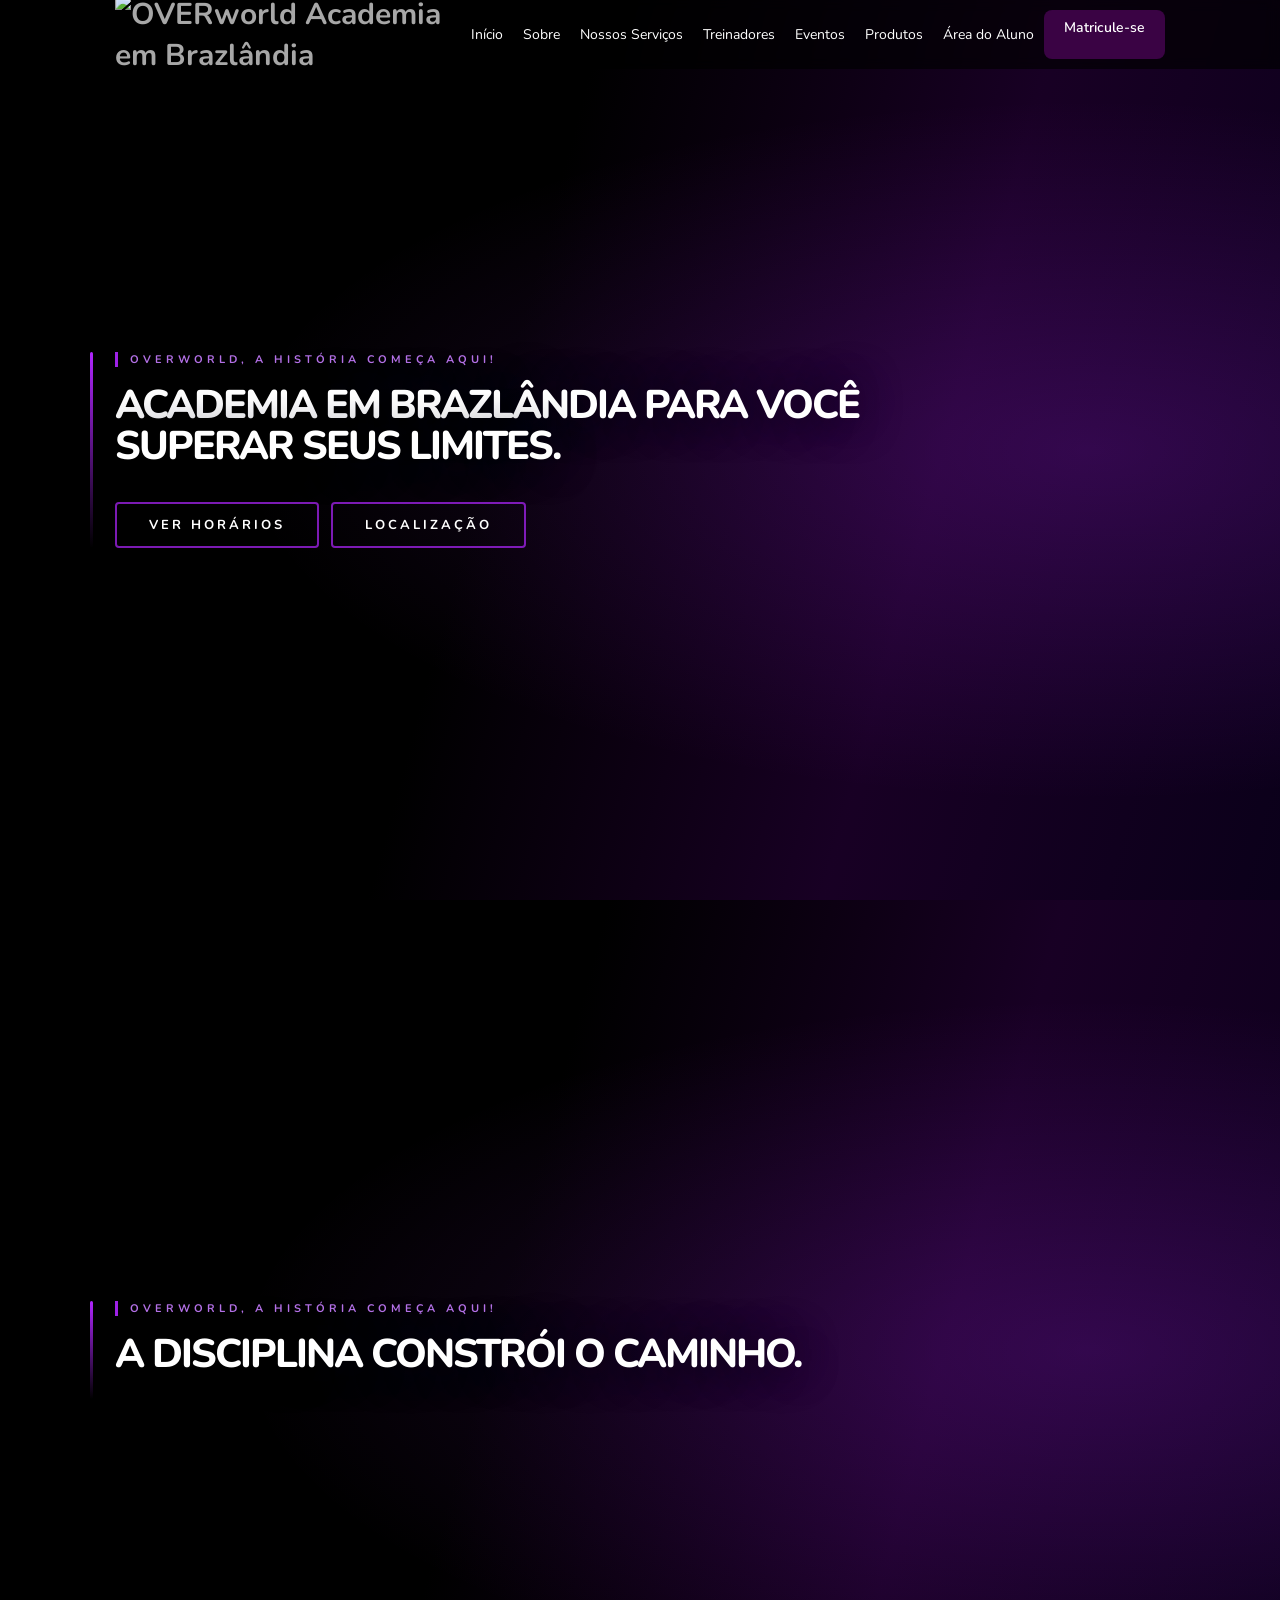
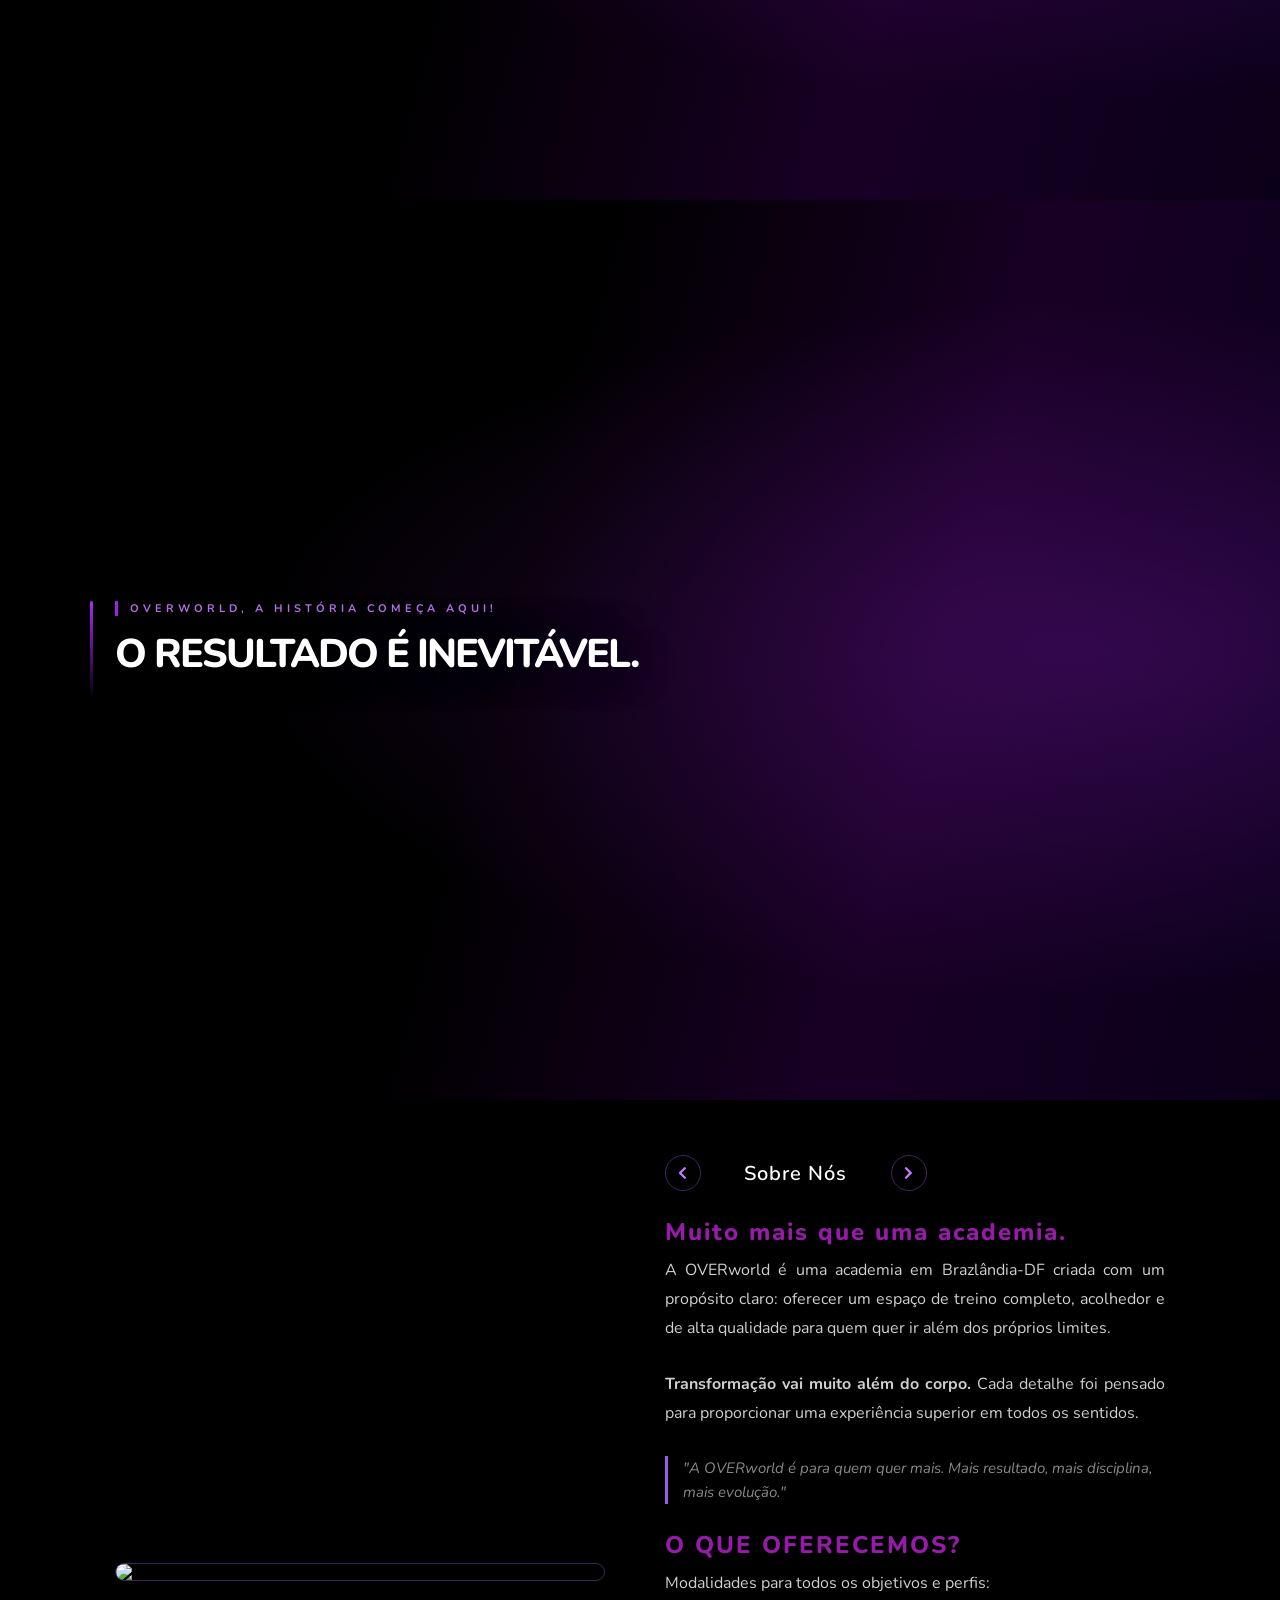
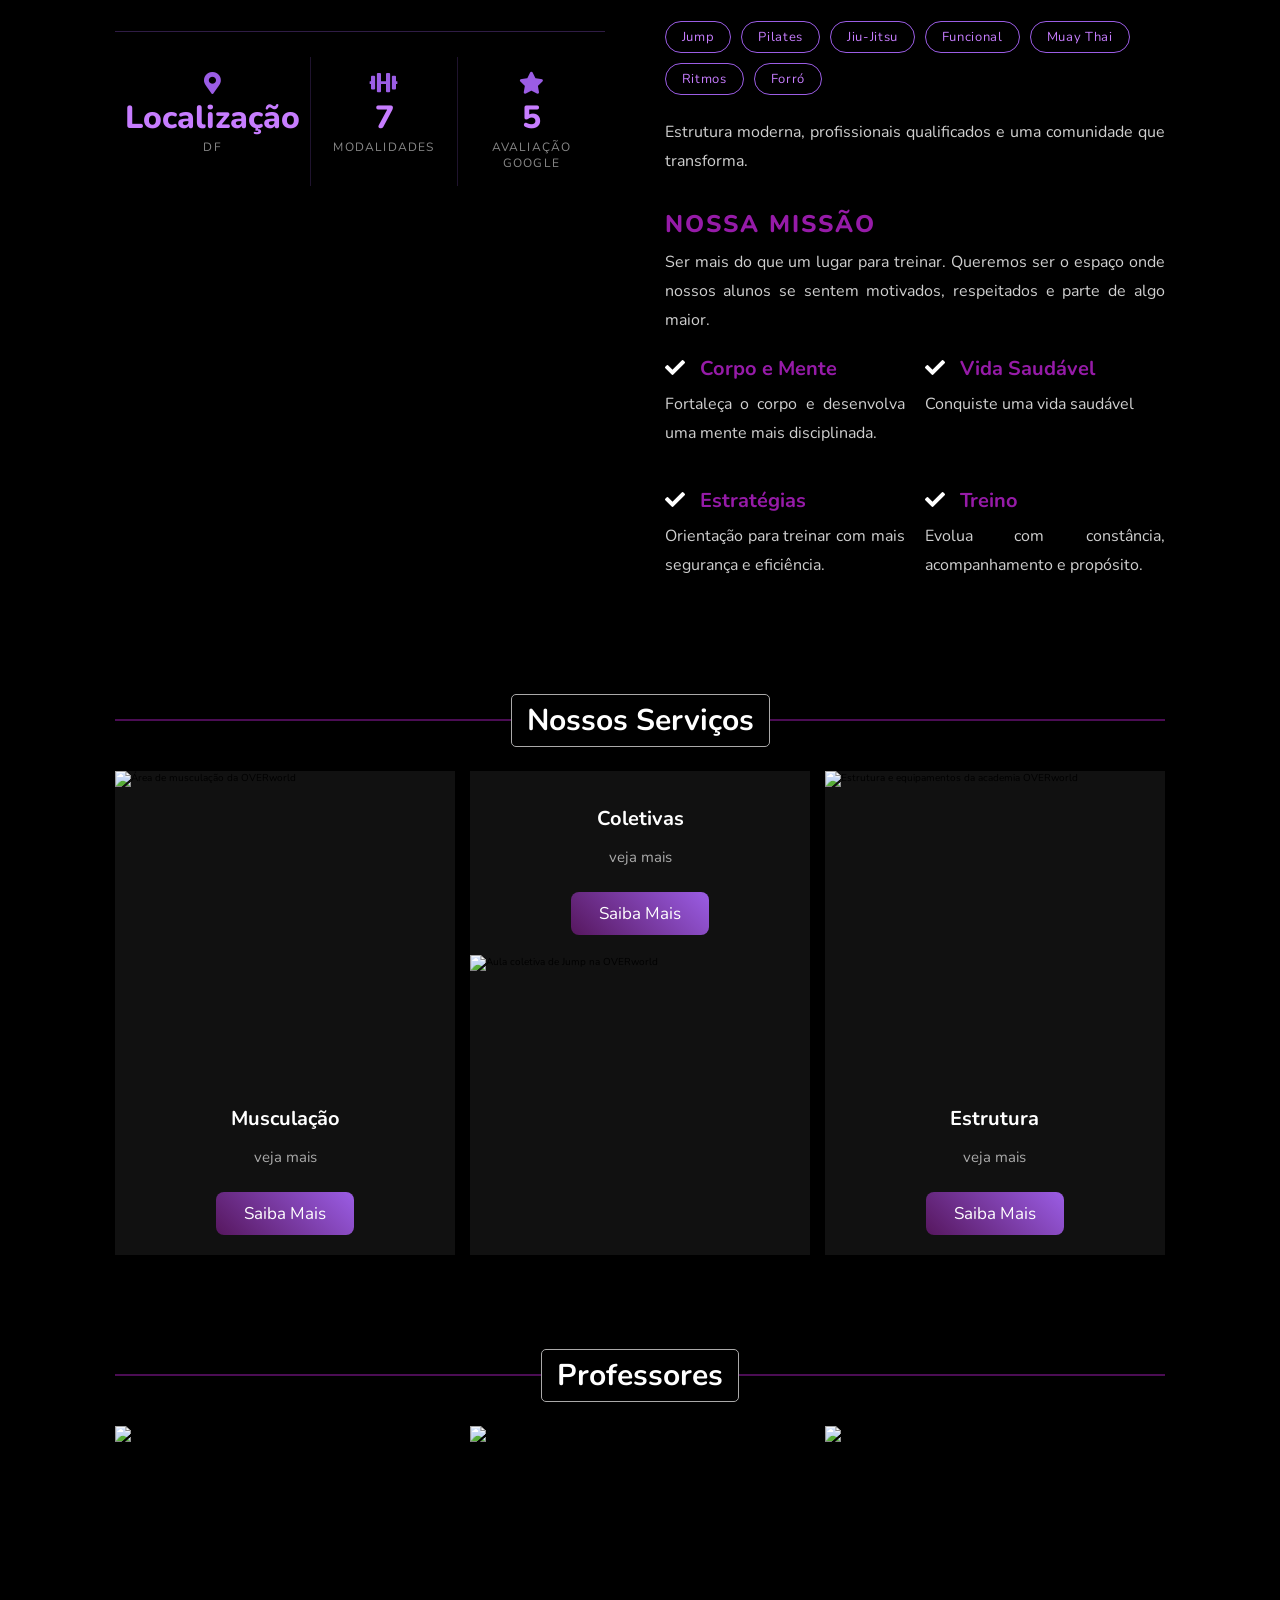
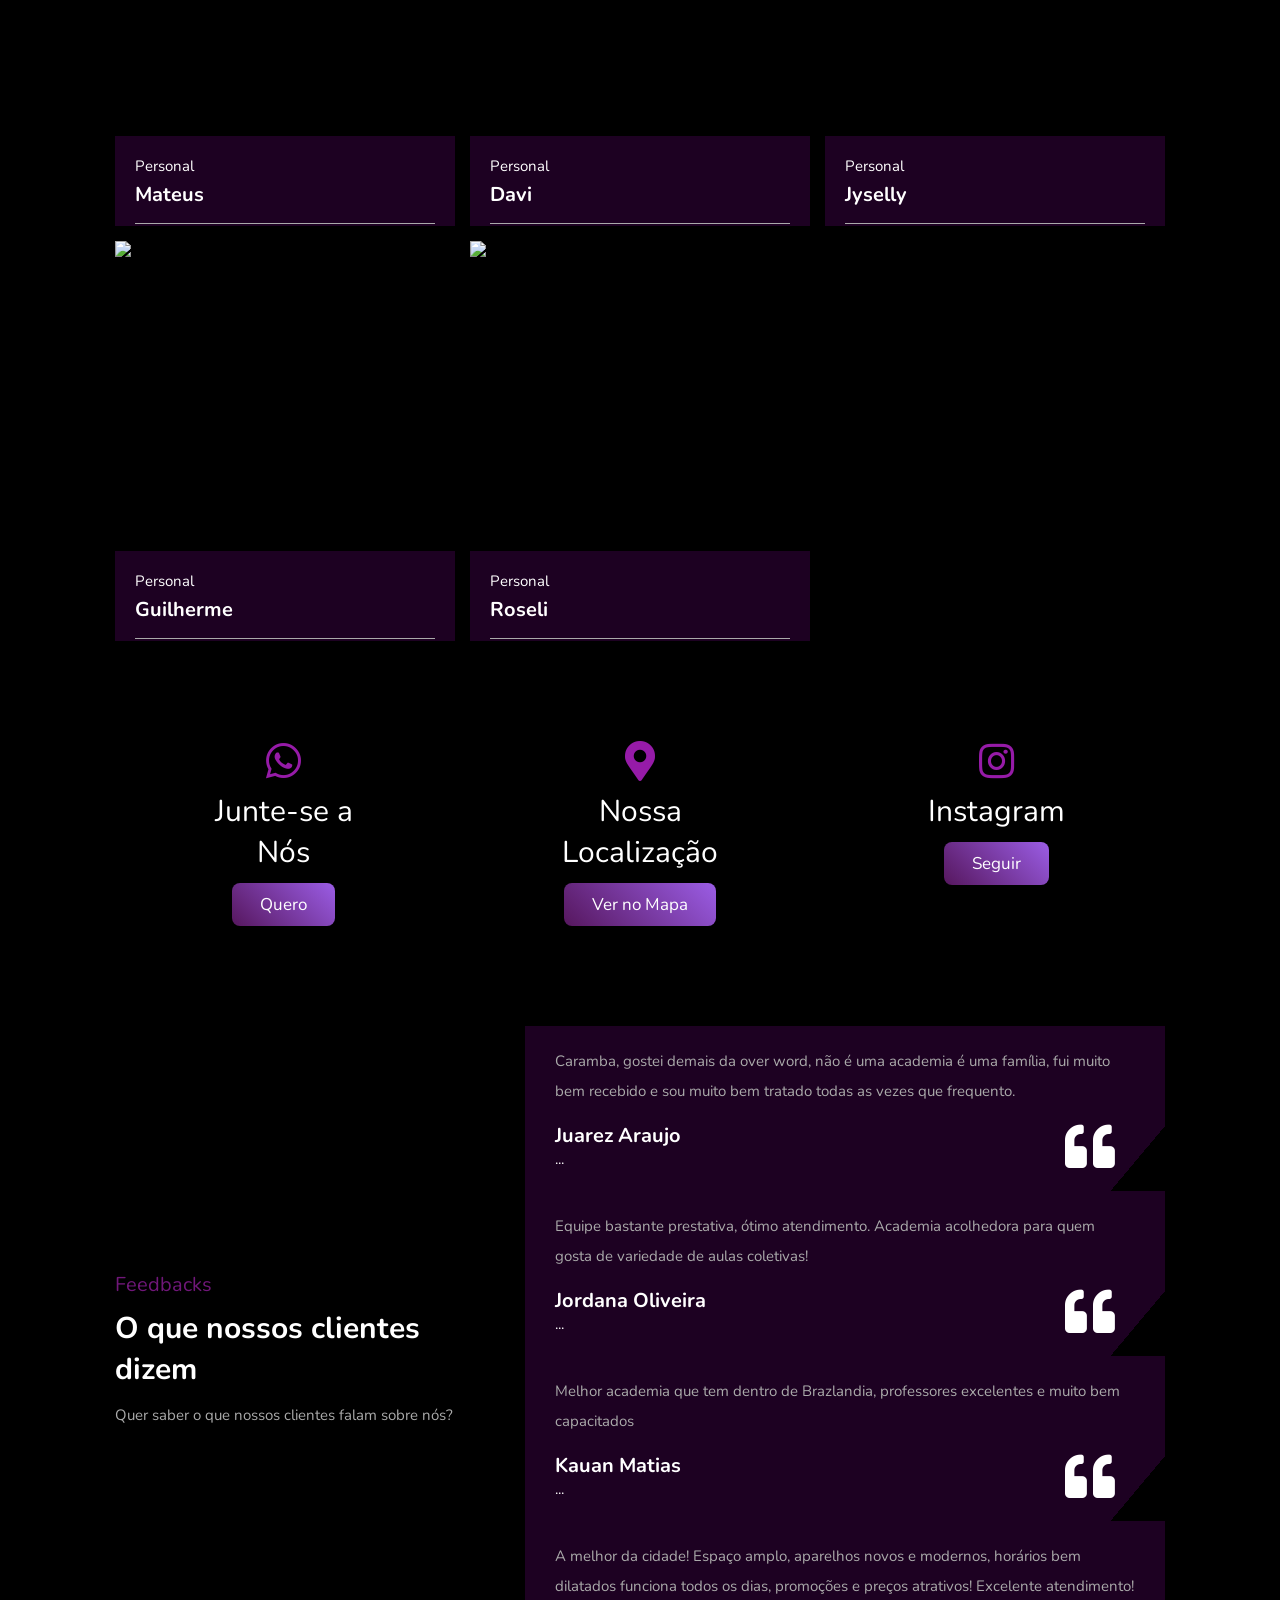
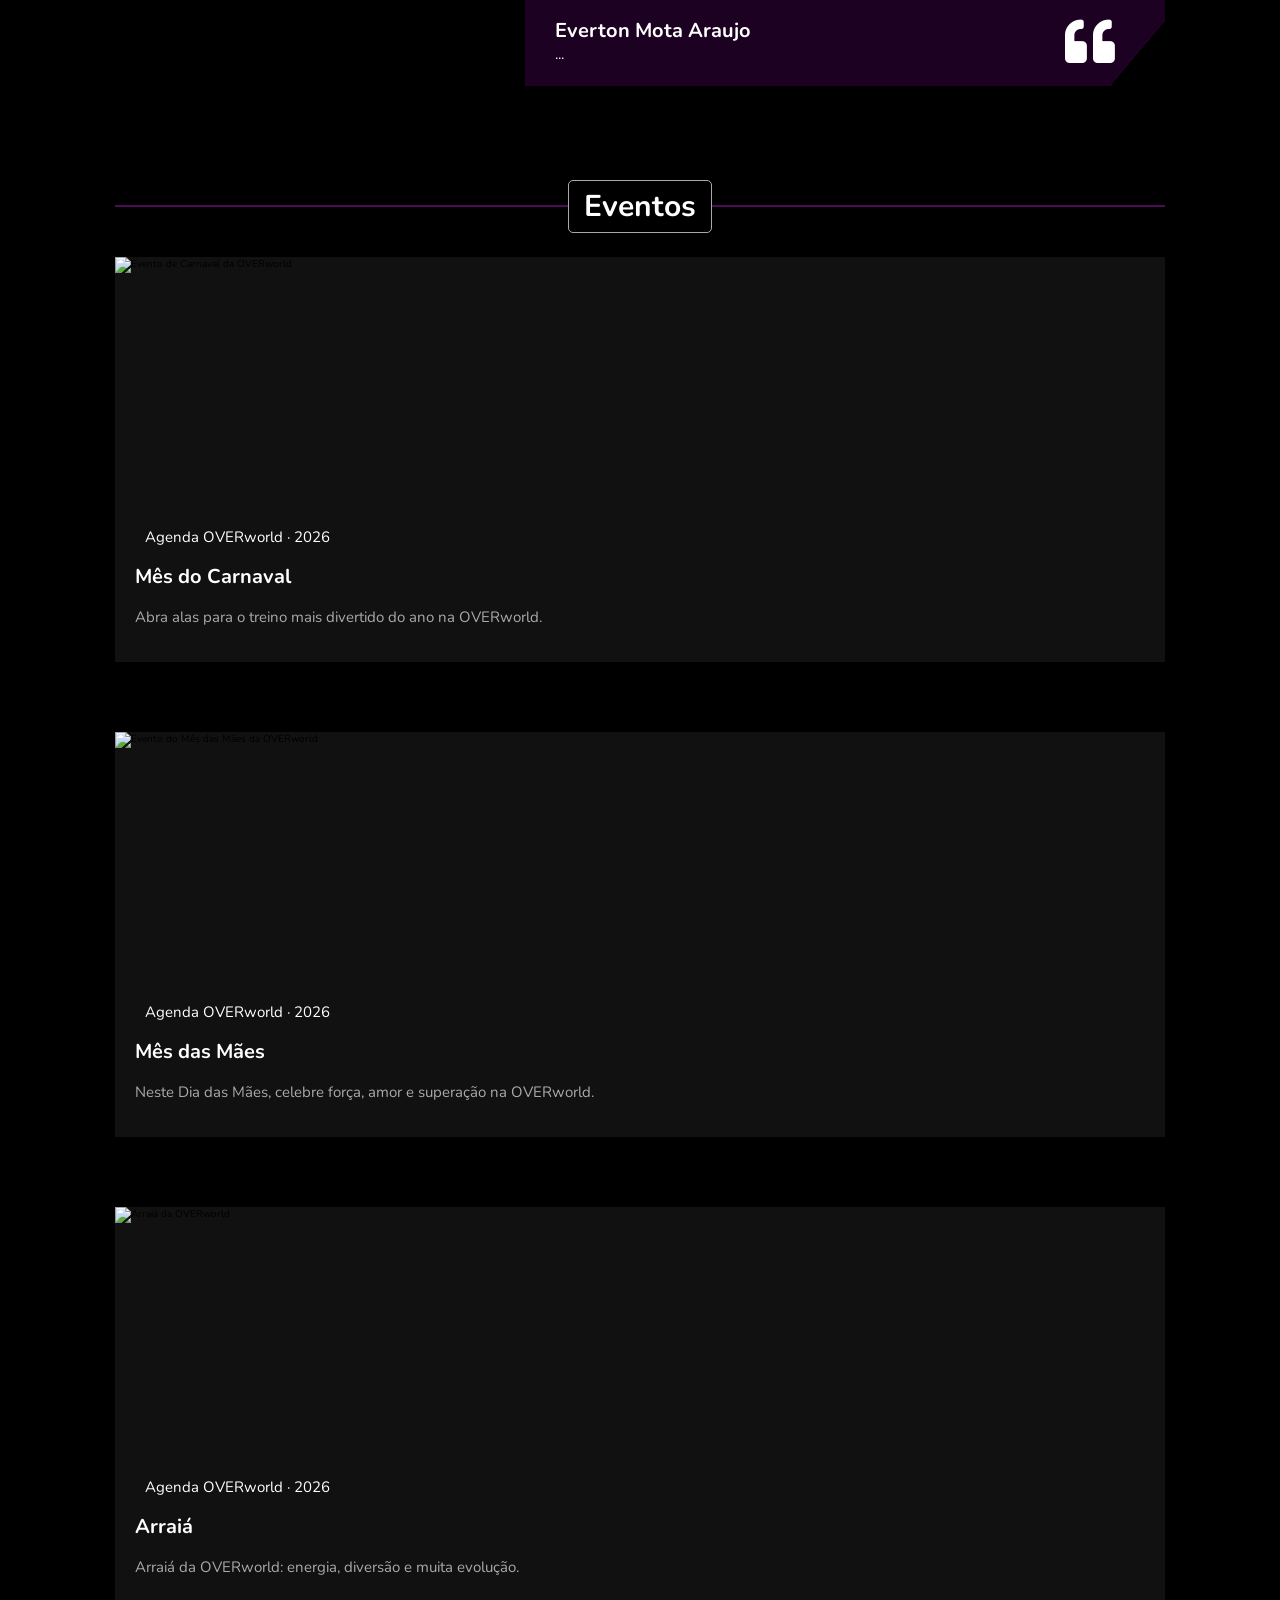
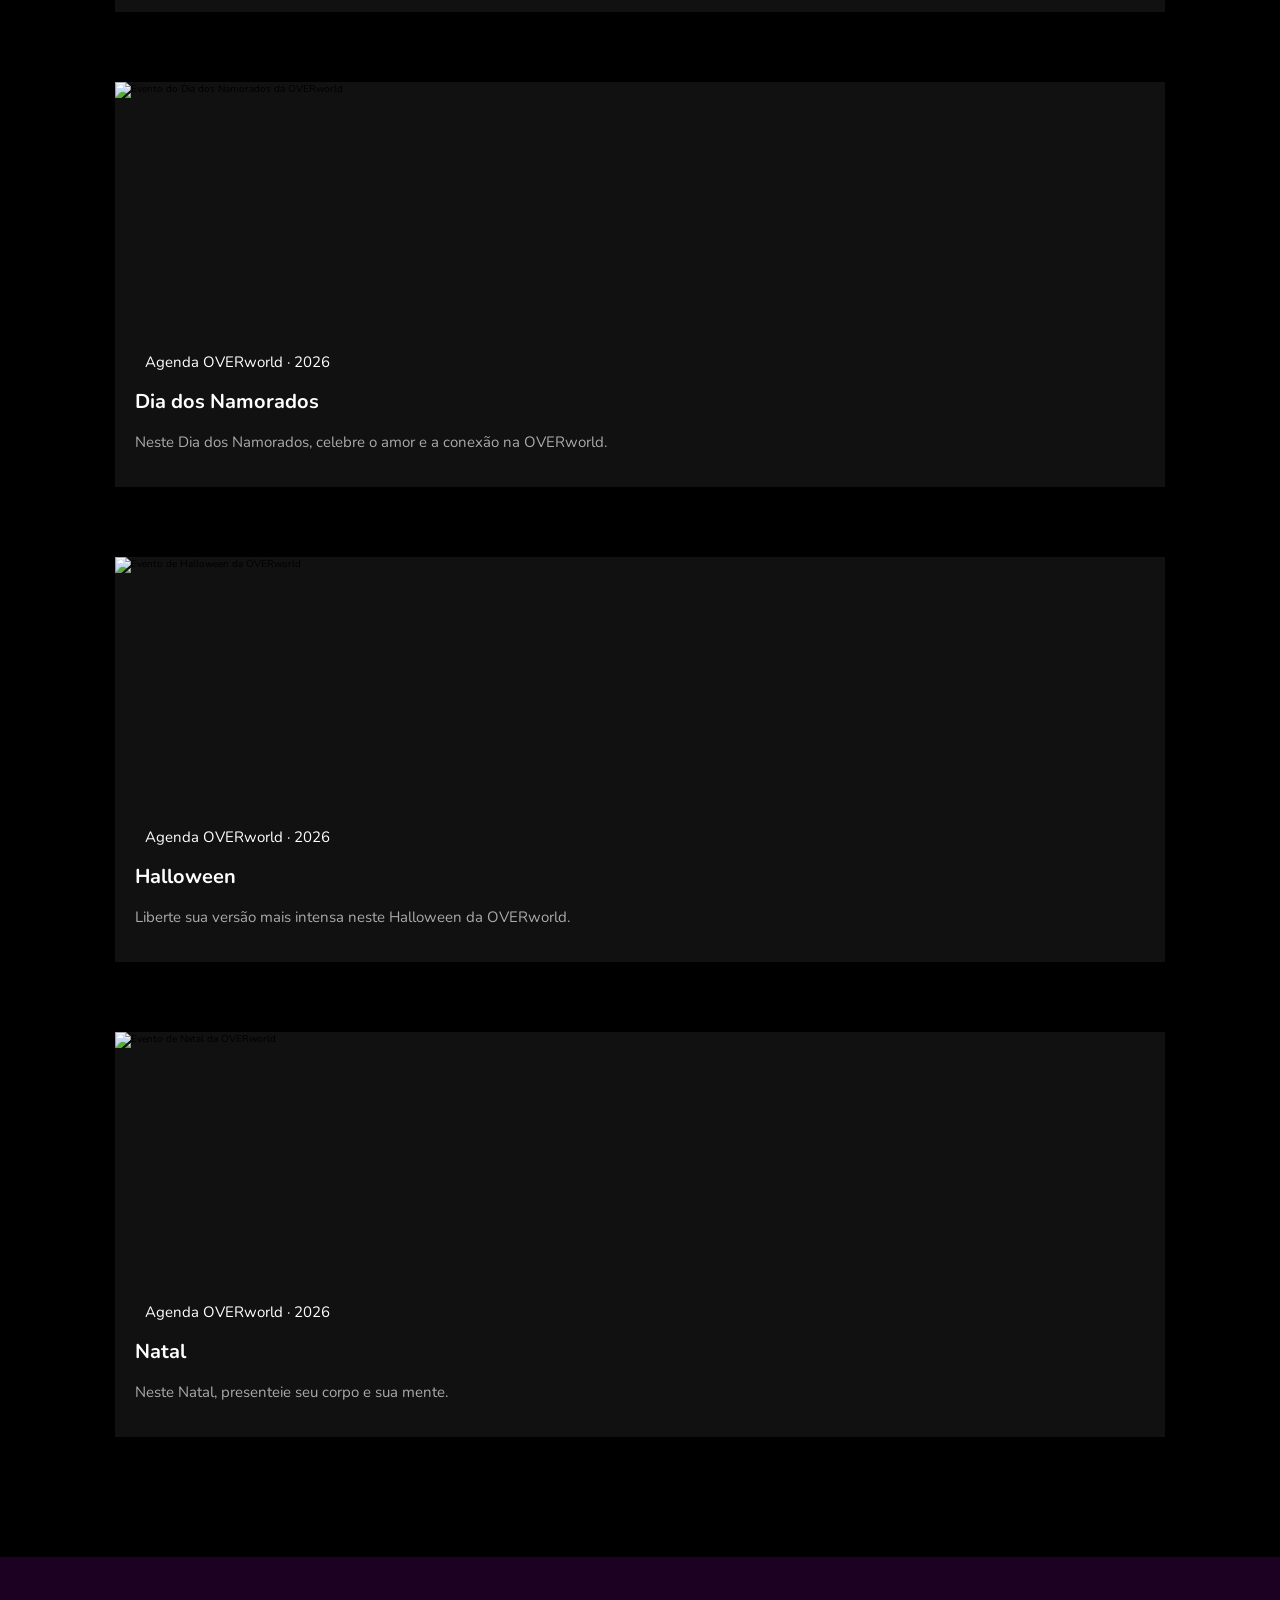
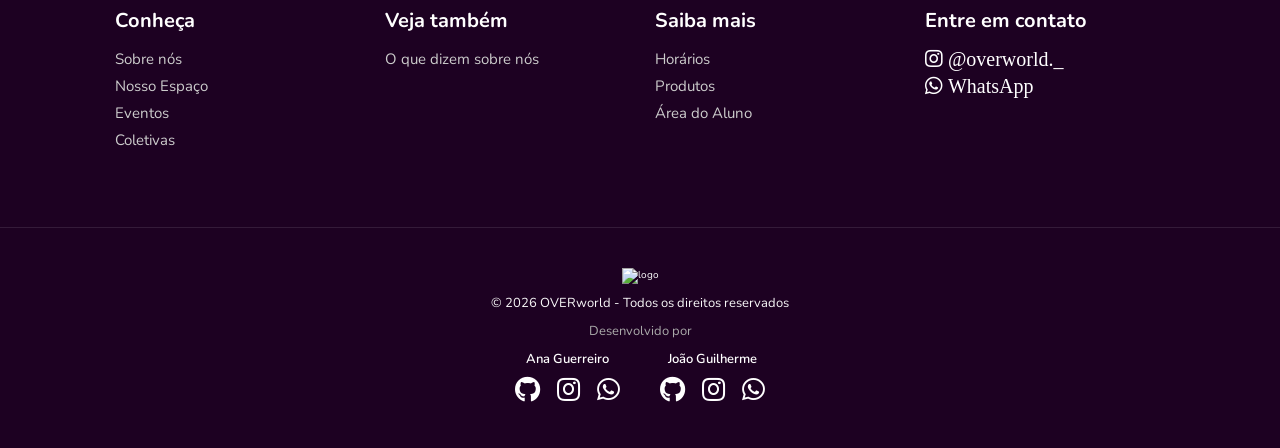
==== commit 9fda9506: "Simplifica chamadas e evita cache antigo" ====
--- a/index.html
+++ b/index.html
@@ -18,7 +18,7 @@
     <meta name='theme-color' content='#0b0710'>
     <meta name='viewport' content='width=device-width, initial-scale=1'>
     <link rel="icon" type="image/png" href="favicon/favicon.ico">
-    <link rel='stylesheet' type='text/css' media='screen' href='main.css'>
+    <link rel='stylesheet' type='text/css' media='screen' href='main.css?v=20261001'>
     <link rel="stylesheet" href="https://cdnjs.cloudflare.com/ajax/libs/font-awesome/5.15.4/css/all.min.css">
     <link rel="stylesheet" href="https://unpkg.com/swiper@7/swiper-bundle.min.css" />
     <script src="https://unpkg.com/scrollreveal" defer></script> <!-- ScrollReveal -->
@@ -66,7 +66,7 @@
             <a href="acoes_sociais.html">Ações Sociais</a>-->
             <a href="produtos.html">Produtos</a>
             <a href="https://overworldweb-production.up.railway.app/area-do-aluno">Área do Aluno</a>
-            <a href="matricula.html" class="btn-matricula">Matricule-se</a>
+            <a href="https://wa.me/5561981358742?text=Ol%C3%A1%2C%20gostaria%20de%20fazer%20minha%20matr%C3%ADcula%20na%20OVERworld." class="btn-matricula">Matricule-se</a>
             
         </nav>
     </header>
@@ -81,8 +81,8 @@
                             <span>OVERworld, a história começa aqui!</span>
                             <h1 style="font-size:4rem;font-weight:800;color:#fff;line-height:1.02;letter-spacing:-2px;text-transform:uppercase;margin-bottom:2.5rem;text-shadow:0 2px 40px rgba(0,0,0,.9),0 0 60px rgba(106,0,255,.15);">Academia em Brazlândia para você superar seus limites.</h1>
                             <div class="hero-actions">
-                                <a href="matricula.html" class="btn">Conhecer planos</a>
                                 <a href="horarios.html" class="btn btn-secondary">Ver horários</a>
+                                <a href="https://www.google.com/maps/place/over+world+academia/data=!4m2!3m1!1s0x935bb7e66c60e655:0x97779926ef356dd5" class="btn btn-secondary" target="_blank" rel="noopener noreferrer">Localização</a>
                             </div>
                         </div>
                     </div>
@@ -310,7 +310,7 @@
                 <span>Junte-se a Nós</span>
 
                 
-                <a href="matricula.html" class="btn">Quero</a>
+                <a href="https://wa.me/5561981358742?text=Ol%C3%A1%2C%20gostaria%20de%20fazer%20minha%20matr%C3%ADcula%20na%20OVERworld." class="btn" target="_blank" rel="noopener noreferrer">Quero</a>
             </section>
 
             <section class="banner">
@@ -549,7 +549,7 @@
 </footer> 
 
     <script src="https://unpkg.com/swiper@7/swiper-bundle.min.js"></script>
-    <script src='./main.js'></script>
+    <script src='./main.js?v=20261001'></script>
 
 
 </body>
